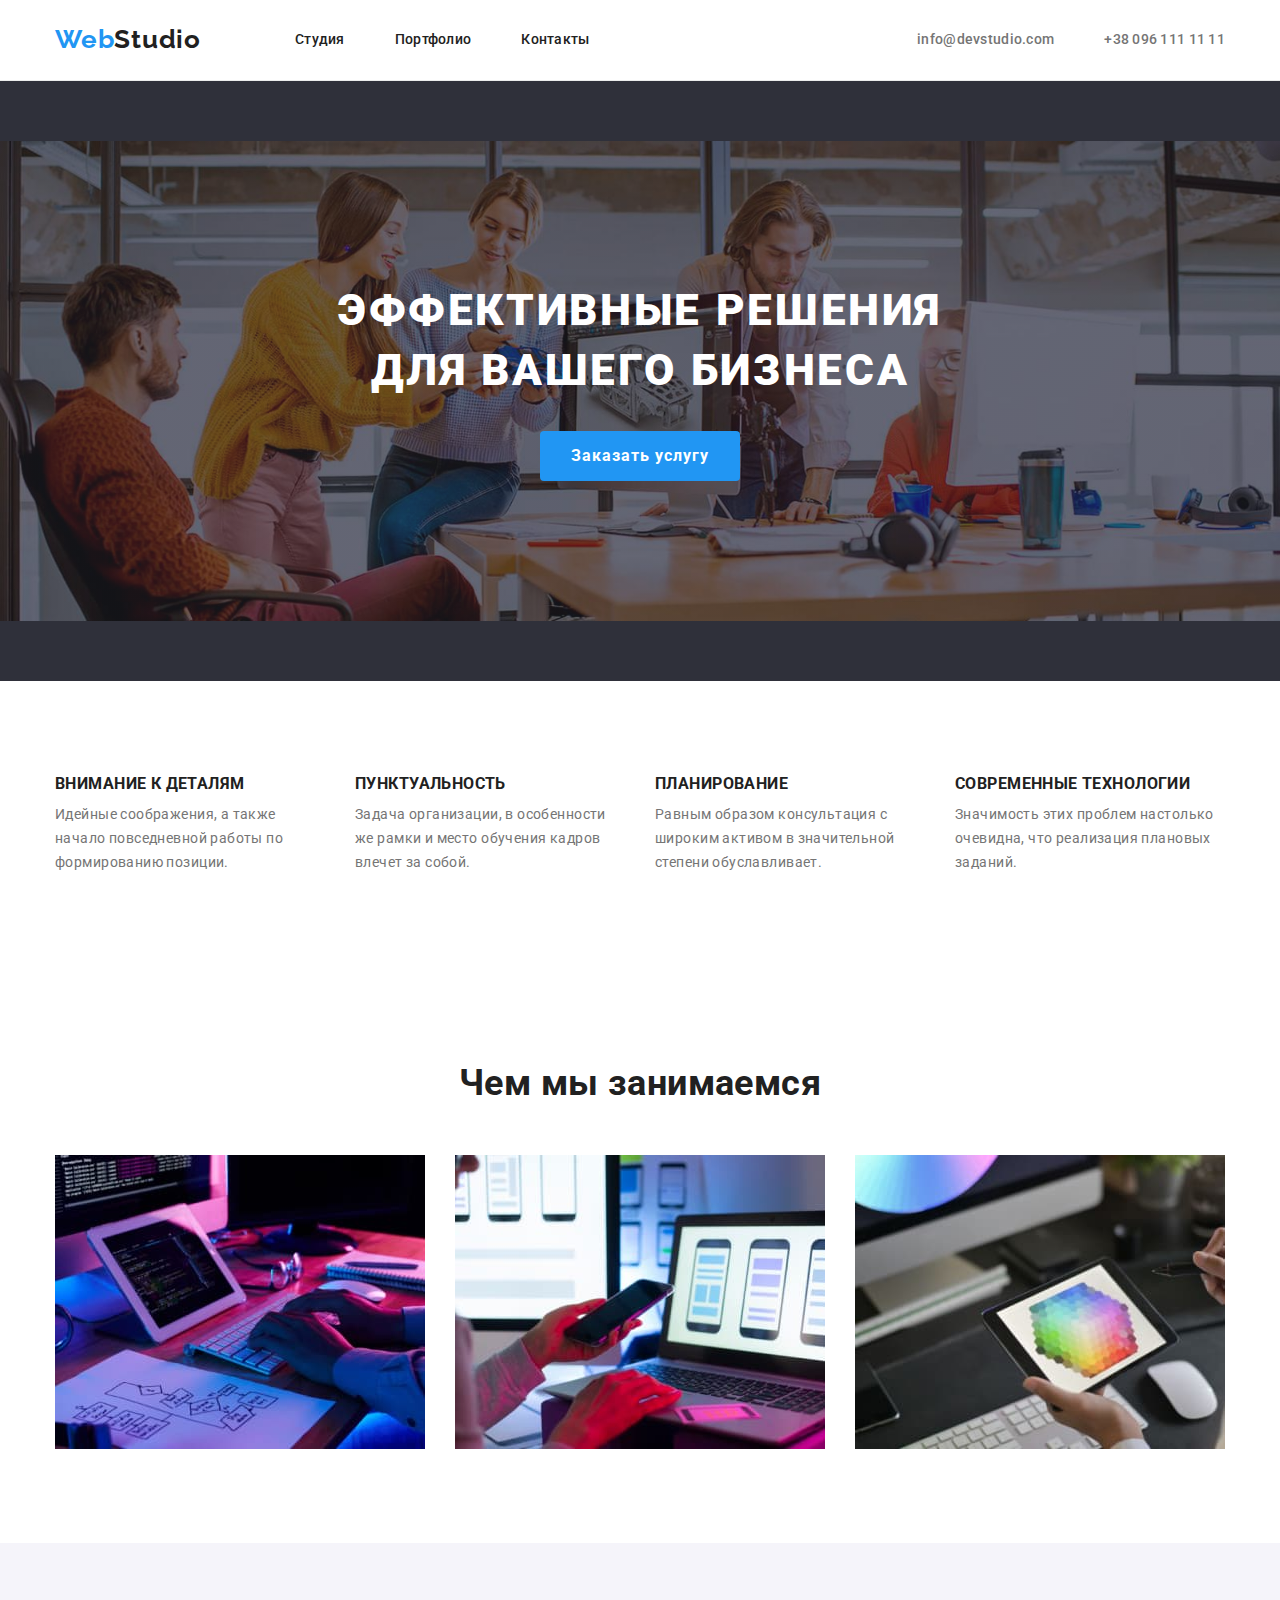
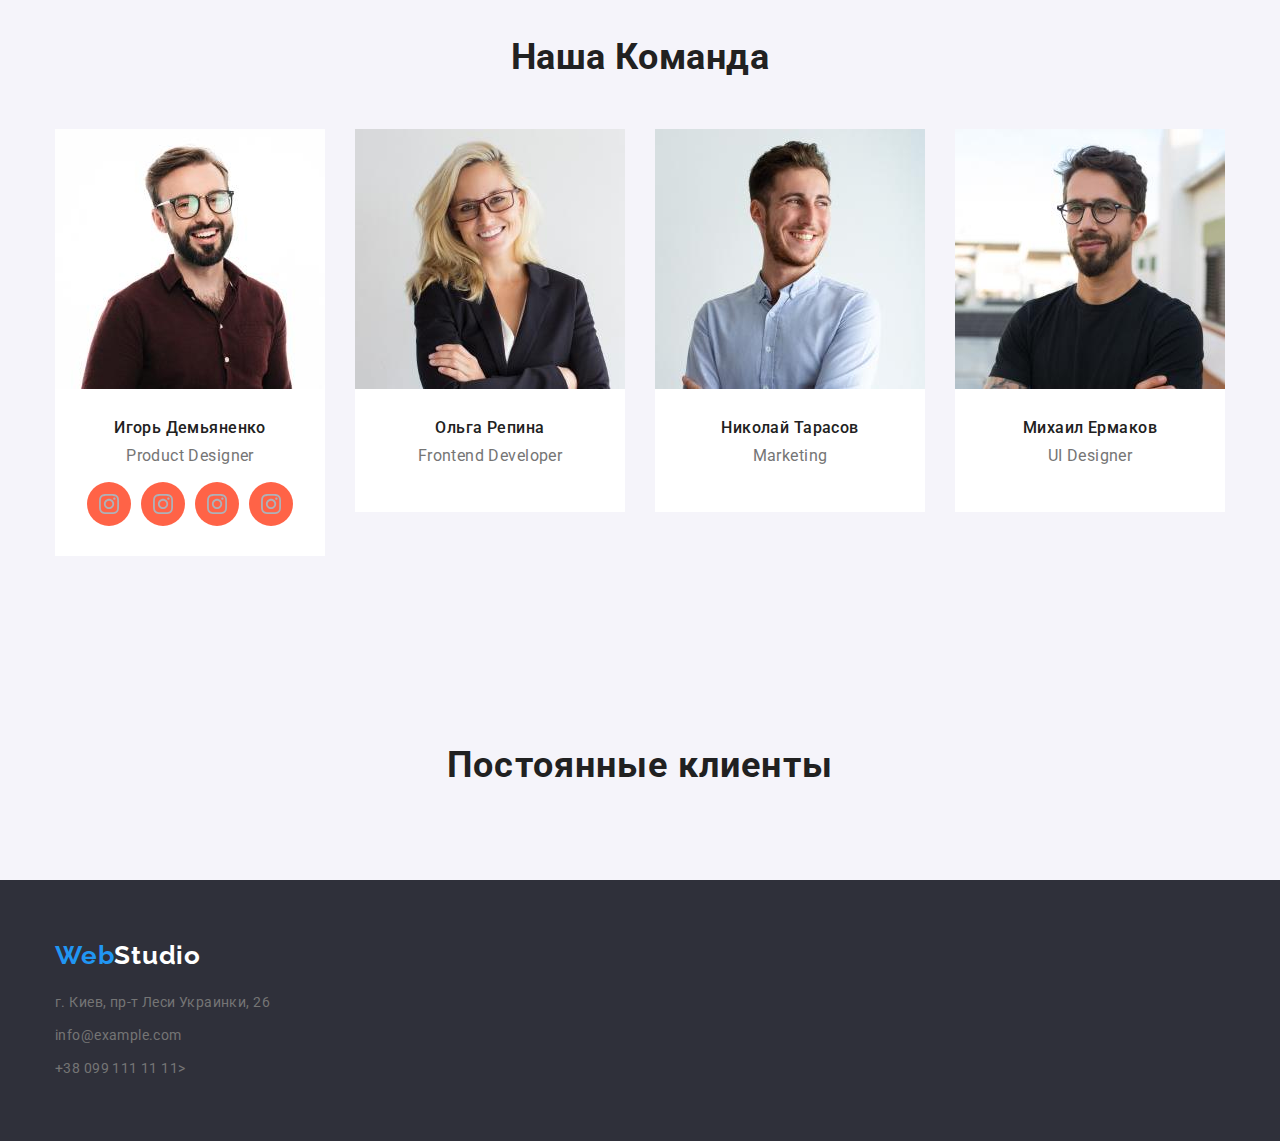
==== index.html @ fb5c91a2 "upd" ====
<!DOCTYPE html>
<html lang="ru">
  <head>
    <meta charset="UTF-8" />
    <title>Web Studio</title>
    <link
    rel="stylesheet"
    href="https://cdnjs.cloudflare.com/ajax/libs/modern-normalize/1.0.0/modern-normalize.min.css"
  />
    <link
      href="https://fonts.googleapis.com/css2?family=Raleway:wght@700&family=Roboto:wght@400;500;700;900&display=swap"
      rel="stylesheet"
    />
    <link rel="stylesheet" href="./css/styles.css" />
  </head>
  <body>
    <header class="header">
      <div class="container header-container">
      <nav class="header-navigation">
        <a class="link web-logo" href="./index.html">Web<span class="logo-studio">Studio</span>
        </a>

        <ul class="header-list list">
          <li class="header-item">
            <a class="link header-link" href="./index.html">Студия</a>
          </li>
          <li class="header-item">
            <a class="link header-link" href="./portfolio.html">Портфолио</a>
          </li>
          <li class="header-item">
            <a class="link header-link" href="">Контакты</a>
          </li>
        </ul>
 
      </nav>
      

      <ul class="header-contacts-list list">
        <li class="header-contacts-item">
          <a class="header-mailto link" href="mailto:info@devstudio.com"
            >info@devstudio.com</a
          >
        </li>
        <li class="header-contacts-item">
          <a class="header-tel link" href="tel:+380961111111"
            >+38 096 111 11 11</a
          >
        </li>
      </ul>
    </div>
    </header>
   

    <main>
    <section class="hero">
      <div class="container hero-container">
      <h1 class="hero-title">ЭФФЕКТИВНЫЕ РЕШЕНИЯ ДЛЯ ВАШЕГО БИЗНЕСА</h1>
      
      <button class="hero-btn" type="button">Заказать услугу</button>
      </div>
    </section>
    
      <section class="section specificities">
        <div class="container specificities-container">
        <!-- <h2 class="visually-hidden">Особенности</h2> -->
        <ul class="specificities-list list">
          <li class="specificities-item">
            <h3 class="specificities-title">Внимание к деталям</h3>

            <p class="specificities-text">
              Идейные соображения, а также начало повседневной работы по
              формированию позиции.
            </p>
          </li>
          <li class="specificities-item">
            <h3 class="specificities-title">Пунктуальность</h3>

            <p class="specificities-text">
              Задача организации, в особенности же рамки и место обучения кадров
              влечет за собой.
            </p>
          </li>

          <li class="specificities-item">
            <h3 class="specificities-title">Планирование</h3>
            <p class="specificities-text">
              Равным образом консультация с широким активом в значительной
              степени обуславливает.
            </p>
          </li>
          <li class="specificities-item">
            <h3 class="specificities-title">Современные технологии</h3>
            <p class="specificities-text">
              Значимость этих проблем настолько очевидна, что реализация
              плановых заданий.
            </p>
          </li>
        </ul>
      </div>
      </section>
      <section class="section about">
        <div class=" container about-container">
        <h2 class="about-title">Чем мы занимаемся</h2>
        <ul class="about-list list">
          <li class="about-item">
            <img
              src="./images/img.jpg"
              alt="человек набирает текст на клавиатуре"
              width="370"
              height="294"
            />
          </li>
          <li></li>
          <li class="about-item">
            <img
              src="./images/img2.jpg"
              alt="работа с компьютером и телефоном"
              width="370"
              height="294"
            />
          </li>
          <li class="about-item">
            <img
              src="./images/img3.jpg"
              alt="работа с цветовой палитрой на планшете"
              width="370"
              height="294"
            />
          </li>
        </ul>
        </div>
      </section>

      <section class="section team">
        <div class="container team-container">
        <h2 class="team-title">Наша Команда</h2>
        <ul class="team-list list">
          <li class="team-item">
            <img
              src="./images/ihor(1).jpg"
              alt="Игорь Демьяненко"
              width="270"
              height="260"
            />
            <div class="team-card-img">
              <h3 class="team-item-title">Игорь Демьяненко</h3>
            <p class="team-item-text" lang="en">Product Designer</p>
          <ul class="team-social-list list">
            <li class="team-social-item">
              <a href=""  class="team-social-link">
                <svg class="team-social-icon" width="20" height="20">
                  <use href="../images/icons.svg#icon-instagram"></use>
                </svg>

              </a>
              <li class="team-social-item">
                <a href=""  class="team-social-link">
                  <svg class="team-social-icon" width="20" height="20">
                    <use href="../images/icons.svg#icon-instagram"></use>
                  </svg>
  
                </a>

                <li class="team-social-item">
                  <a href=""  class="team-social-link">
                    <svg class="team-social-icon" width="20" height="20">
                      <use href="../images/icons.svg#icon-instagram"></use>
                    </svg>
    
                  </a>

                  <li class="team-social-item">
                    <a href=""  class="team-social-link">
                      <svg class="team-social-icon" width="20" height="20">
                        <use href="../images/icons.svg#icon-instagram"></use>
                      </svg>
      
                    </a>
            
            
          </ul>
          </div>
          </li>
          <li class="team-item">
            <img
              src="./images/olga.jpg"
              alt="Ольга Репина"
              width="270"
              height="260"
            />
            <div class="team-card-img">
              <h3 class="team-item-title">Ольга Репина</h3>
            <p class="team-item-text" lang="en">Frontend Developer</p></div>
          </li>

          <li class="team-item">
            <img
              src="./images/nikolay.jpg"
              alt="Николай Тарасов"
              width="270"
              height="260"
            />
            <div class="team-card-img">
              <h3 class="team-item-title">Николай Тарасов</h3>
            <p class="team-item-text" lang="en">Marketing</p></div>
          </li>
          <li class="team-item">
            <img
              src="./images/mihail.jpg"
              alt="Михаил Ермаков"
              width="270"
              height="260"
            />
            <div class="team-card-img">
              <h3 class="team-item-title">Михаил Ермаков</h3>
            <p class="team-item-text" lang="en">UI Designer</p></div>
          </li>
        </ul>
      </div>
      </section>

      <section class="section clients">
       <div class="clients">
        <h2 class="clients-title">Постоянные клиенты</h2>

       </div>


      </section>
    </main>
    <footer class="footer">
      <div class="container footer-container">
      <a class="link web-logo-footer" href="/">
        Web<span class="logo-studio-footer">Studio</span>
      </a>
      <address class="contacts-address">
        <ul class="contacts-list list">
          <li class="contacts-item-adress">г. Киев, пр-т Леси Украинки, 26</li>
          <li class="contacts-item">
            <a class="contacts-mailto link" href="mailto:info@example.com"
              >info@example.com</a
            >
          </li>
          <li class="contacts-item">
            <a class="contacts-tel link" href="tel:+380991111111"
              >+38 099 111 11 11></a
            >
          </li>
        </ul>
      </address>
    </div>
    </footer>
  </body>
</html>
---- css/styles.css ----
:root {
  --main-title-color: #ffffff;
  --second-title-color: #212121;
  --third-title-color: #212121;
  --fourth-title-color: #212121;
  --main-text-color: #757575;
  --second-text-color: #757575;
  --main-btn-color: #ffffff;
  --second-btn-color: #212121;
  --header-text-color: #212121;
  --accent-color: #2196f3;
  --background-color: #2f303a;
  --third-text-color: rgba(255, 255, 255, 0.6);
  --second-accent-color: #188ce8;
  --main-background-color: #f5f4fa;
}

p,
h1,
h2,
h3 {
  margin: 0;
}

ul {
  margin: 0;
  padding: 0;
}

img {
  display: block;
  max-width: 100%;
  height: auto;
}

.container {
  width: 1200px;
  padding-left: 15px;
  padding-right: 15px;
  margin: 0 auto;
}

.section {
  padding-top: 94px;
  padding-bottom: 94px;
}

body {
  font-family: "Roboto", sans-serif;
  color: var(--main-text-color);
  background-color: var(--main-background-color);
  font-size: 14px;
  letter-spacing: 0.03em;
}

.list {
  list-style: none;
}

.link {
  text-decoration: none;
}

.visually-hidden {
  position: absolute;
  white-space: nowrap;
  width: 1px;
  height: 1px;
  overflow: hidden;
  border: 0;
  padding: 0;
  clip: rect(0 0 0 0);
  clip-path: inset(50%);
  margin: -1px;
}

/* -----------------------HEADER--------------------- */

.header {
  background-color: var(--main-title-color);
  padding-top: 24px;
  padding-bottom: 25px;
  border-bottom: 1px solid #ececec;
}

.web-logo {
  font-family: Raleway;
  font-weight: 700;
  font-size: 26px;
  line-height: 1.19;
  letter-spacing: 0.03em;
  color: var(--accent-color);
}

.logo-studio {
  font-family: Raleway;
  font-weight: 700;
  font-size: 26px;
  line-height: 1.19;
  letter-spacing: 0.03em;
  color: var(--header-text-color);
}

.header-link {
  font-weight: 500;
  font-style: normal;
  font-size: 14px;
  line-height: 1.33;
  letter-spacing: 0.02em;

  color: var(--header-text-color);
}

.header-link:hover,
.header-link:focus {
  color: var(--accent-color);
}

.web-logo {
  margin-right: 94px;
}

.header-container {
  display: flex;
  align-items: center;
}

.header-navigation {
  display: flex;
  align-items: center;
}

.header-list {
  display: flex;
}

.header-item:not(:last-child) {
  margin-right: 50px;
}

.header-contacts-list {
  display: flex;
  margin-left: auto;
}

.header-contacts-item {
  display: flex;
  align-items: center;
}

.header-tel {
  font-style: normal;
  font-weight: 500;
  font-size: 14px;
  line-height: 1.33;
  letter-spacing: 0.02em;
  color: var(--main-text-color);
  margin-left: 50px;
}

.header-tel:hover,
.header-tel:focus {
  color: var(--accent-color);
}

.header-mailto {
  font-style: normal;
  font-weight: 500;
  font-size: 14px;
  line-height: 1.33;
  letter-spacing: 0.02em;
  color: var(--main-text-color);
}

.header-mailto:hover,
.header-mailto:focus {
  color: var(--accent-color);
}

/* -----------------------HERO--------------------- */
.hero {
  background-color: var(--background-color);
  background-image: linear-gradient(
      rgba(47, 48, 58, 0.4),
      rgba(47, 48, 58, 0.4)
    ),
    url(../images/hero-bg.jpg);
  padding-top: 200px;
  padding-bottom: 200px;
  background-position: center;
  background-repeat: no-repeat;
  background-size: contain;
}

.hero-container {
  /* margin: 0 auto; */
  /* display: flex; */
  /* margin-right: auto;
    margin-left: auto;
    margin-bottom: 30px; */
  text-align: center;
}
.hero-title {
  width: 696px;
  margin: 0 auto;
  font-weight: 900;
  font-size: 44px;
  line-height: 1.36;
  text-align: center;
  margin-bottom: 30px;
  letter-spacing: 0.06em;
  color: var(--main-title-color);
}

.hero-btn {
  width: 200px;
  height: 50px;

  cursor: pointer;
  font-family: inherit;
  background: var(--accent-color);
  border-radius: 4px;
  border: none;
  font-weight: 700;
  font-size: 16px;
  line-height: 1.87;
  letter-spacing: 0.06em;
  color: var(--main-btn-color);
}

.hero-btn:hover,
.hero-btn:focus {
  background-color: var(--second-accent-color);
}

/* -------------------SPECIFICITIES------------------------- */

.specificities {
  background-color: var(--main-title-color);
  padding-top: 94px;
  padding-bottom: 94px;
}

.specificities-container {
  display: flex;
}

.specificities-list {
  display: flex;
}

.specificities-item:not(:last-child) {
  margin-right: 30px;
}

.specificities-title {
  margin-bottom: 10px;
  width: 270px;
  font-weight: 700;
  line-height: 1.14;
  text-transform: uppercase;
  color: var(--second-title-color);
}

.specificities-text {
  font-weight: normal;
  font-size: 14px;
  letter-spacing: 0.03em;
  line-height: 1.71;
  color: var(--second-text-color);
}

/* -------------------ABOUT------------------------- */

.about {
  background-color: var(--main-title-color);
  padding-bottom: 94px;
}

.about-container {
  text-align: center;
}
.about-title {
  margin-bottom: 50px;
  width: 377px;
  text-align: center;
  margin-left: auto;
  margin-right: auto;
  font-weight: 700;
  font-size: 36px;
  line-height: 1.16;
  color: var(--fourth-title-color);
}

.about-list {
  display: flex;
}

.about-item:not(:last-child) {
  margin-right: 30px;
}

.about-items-img {
  display: block;
  max-width: 100%;
  height: auto;
}
/* -------------------TEAM------------------------- */
.team {
  background-color: var(--main-background-color);
  padding-top: 94px;
  padding-bottom: 94px;
}

.team-container {
  text-align: center;
}

.team-title {
  width: 265px;
  text-align: center;
  margin-left: auto;
  margin-right: auto;
  margin-bottom: 50px;
  font-weight: 700;
  font-size: 36px;
  line-height: 1.16;
  color: var(--fourth-title-color);
}

.team-list {
  display: flex;
}

.team-item-title {
  margin: 0 auto;
  padding-bottom: 10px;
  font-weight: 500;
  font-size: 16px;
  line-height: 1.18;
  color: var(--fourth-title-color);
}

.team-item:not(:last-child) {
  margin-right: 30px;
}

.team-item-text {
  margin: 0 auto;
  font-weight: 400;
  font-size: 16px;
  line-height: 1.18;
  color: var(--second-text-color);
  margin-bottom: 16px;
}

.team-card-img {
  display: block;
  padding-top: 30px;
  padding-bottom: 30px;
  width: 270px;
  background-color: var(--main-title-color);
}

.team-social-item {
  width: 44px;
  height: 44px;
}


.team-social-item + .team-social-item {
  margin-left: 10px;
}
.team-social-list{
  display: flex;
  justify-content: center;
}


.team-social-link {
  width: 100%;
  height: 100%;
  border-radius: 50%;
  background-color:tomato;
  display: flex;
  align-items: center;
  justify-content: center;
  color: #AFB1B8;
}

.team-social-icon{
  fill: currentColor;
}


.team-social-link:hover,
.team-social-link:focus{
  background-color: #2196F3;
}

/* -------------------CLIENTS------------------------- */

.clients-title {

  font-weight: 700;
font-size: 36px;
line-height: 42px;
text-align: center;
letter-spacing: 0.03em;
color: var(--second-title-color);
}



/* -------------------FOOTER------------------------- */
.footer {
  background-color: var(--background-color);
  padding-top: 60px;
  padding-bottom: 60px;
}

.footer-container {
  display: block;
}

.contacts-address {
  margin-top: 20px;
}

.contacts-item:not(:last-child) {
  margin-bottom: 9px;
}

.web-logo-footer {
  font-family: Raleway;
  font-weight: 700;
  font-size: 26px;
  line-height: 31px;
  letter-spacing: 0.03em;
  color: var(--accent-color);
}

.logo-studio-footer {
  font-family: Raleway;
  font-weight: 700;
  font-size: 26px;
  line-height: 31px;
  letter-spacing: 0.03em;
  color: var(--main-title-color);
}

.contacts-mailto {
  font-style: normal;
  font-weight: 400;
  font-size: 14px;
  line-height: 1.71;
  letter-spacing: 0.03em;
  color: var(--main-text-color);
}

.contacts-mailto:hover,
.contacts-mailto:focus {
  color: var(--main-title-color);
}

.contacts-tel {
  font-style: normal;
  font-weight: 400;
  font-size: 14px;
  line-height: 1.71;
  letter-spacing: 0.03em;
  color: var(--main-text-color);
}

.contacts-tel:hover,
.contacts-tel:focus {
  color: var(--main-title-color);
}

.contacts-item-adress {
  margin-bottom: 9px;
  font-style: normal;
  font-weight: 400;
  font-size: 14px;
  line-height: 1.71;
  letter-spacing: 0.03em;
  color: var(--main-text-color);
}

.contacts-item-adress:hover,
.contacts-item-adress:focus {
  color: var(--main-title-color);
}

/* -------------------PORTFOLIO------------------------- */

.portfolio {
  background-color: var(--main-title-color);
  padding-top: 94px;
  padding-bottom: 94px;
}

.portolio-container {
  display: block;
}

.portfolio-btn-list {
  display: flex;
  justify-content: center;
  margin-bottom: 50px;
}
.portfolio-list {
  display: flex;
  flex-wrap: wrap;
  justify-content: center;
}

.portfolio-btn {
  display: flex;
  padding: 6px 22px 6px 22px;
  border-style: none;
  cursor: pointer;
  background-color: #f5f4fa;
  border: 1px solid transparent;
  border-radius: 4px;
  font-weight: 500;
  font-size: 16px;
  line-height: 1.62;
  letter-spacing: 0.03em;
  color: var(--second-btn-color);
}

.portfolio-btn:hover,
.portfolio-btn:focus {
  background-color: var(--accent-color);
  color: var(--main-title-color);
}

.portfolio-item-btn:not(:last-child) {
  margin-right: 8px;
}

.portfolio-item {
  width: 370px;
  margin-right: 30px;
  margin-bottom: 30px;
}

.portfolio-item:nth-child(n + 7) {
  margin-bottom: 0;
}

.portfolio-item:nth-child(3n + 3) {
  margin-right: 0;
}

.portfolio-item-img {
  display: block;
  min-width: 100%;
  height: auto;
}

.portfolio-title {
  font-weight: 700;
  font-size: 18px;
  line-height: 2;
  letter-spacing: 0.06em;
  color: var(--third-title-color);
}

.portfolio-text {
  font-size: 16px;
  line-height: 2;
  color: var(--second-text-color);
}

.portfolio-card-img {
  padding: 24px 20px 24px 20px;
  border: 1px;
  border-top: none;
  background-color: var(--main-title-color);
  border: 1px solid #eeeeee;
}
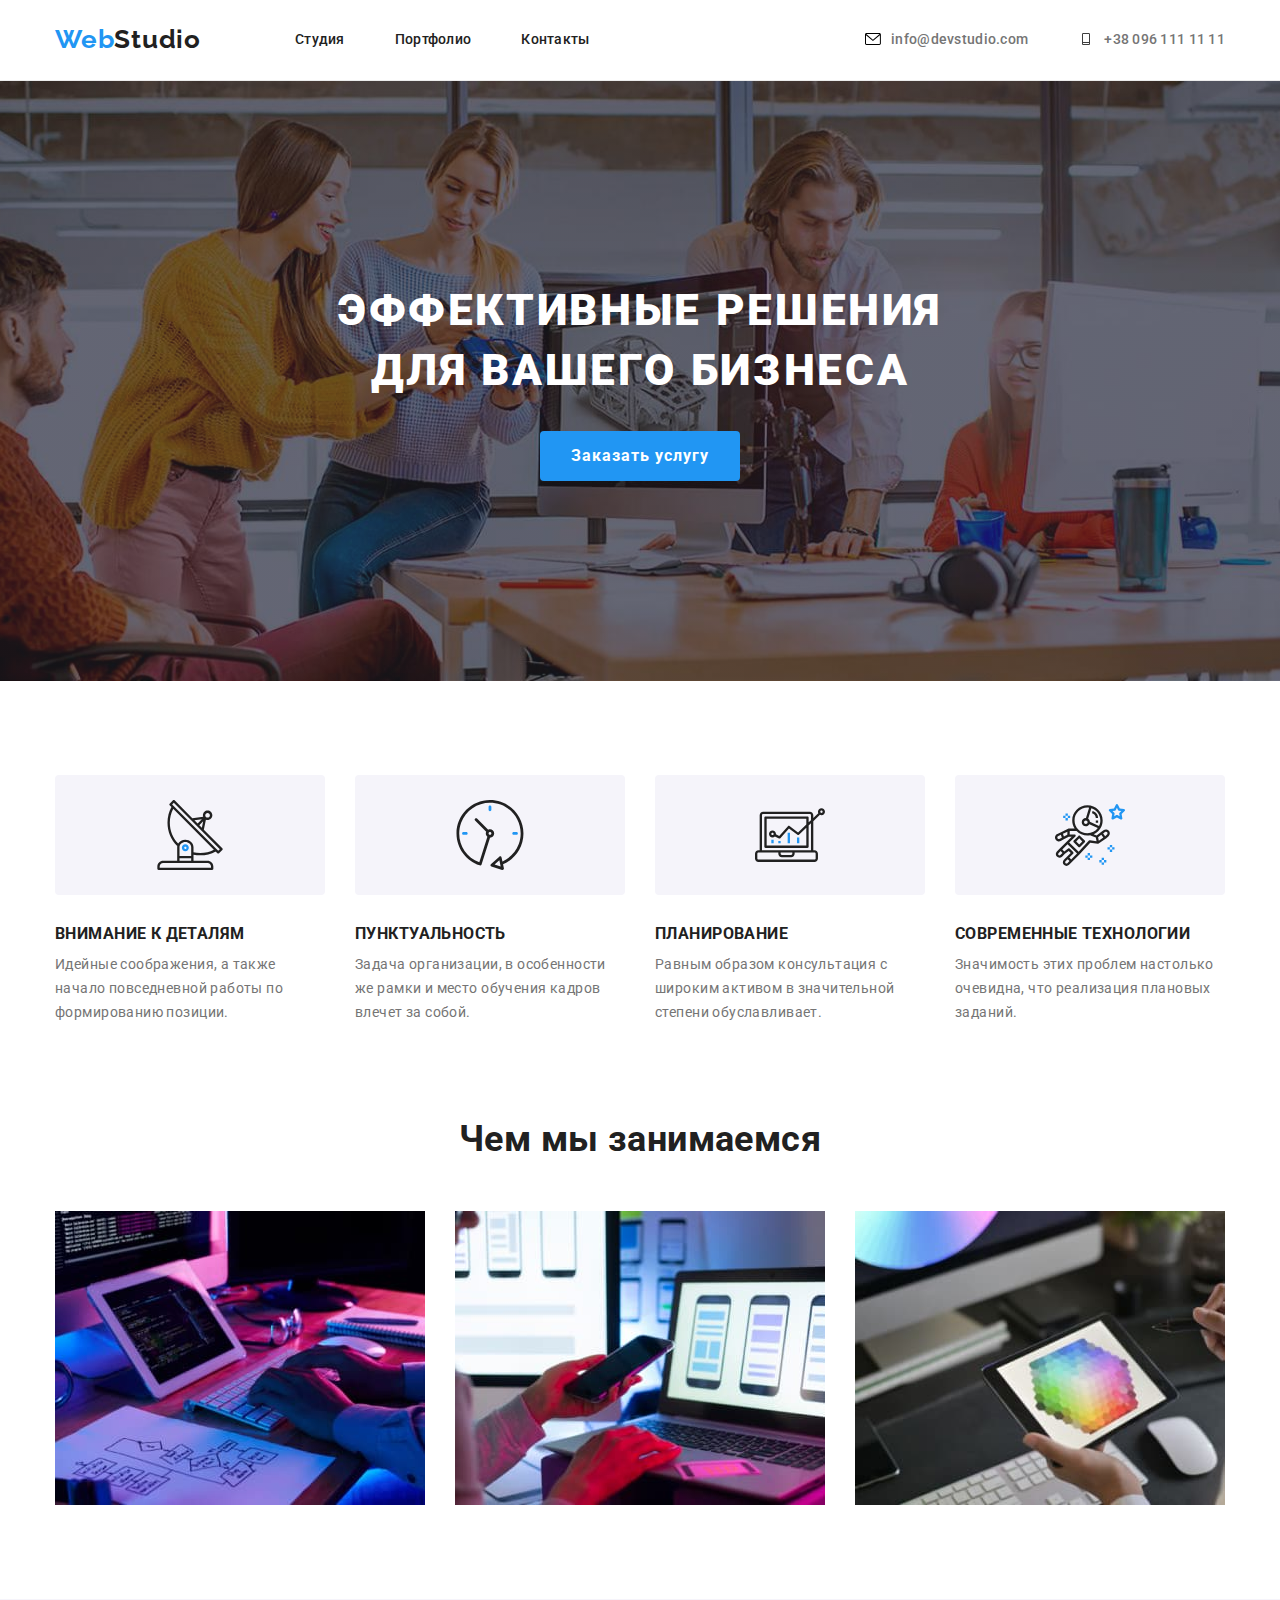
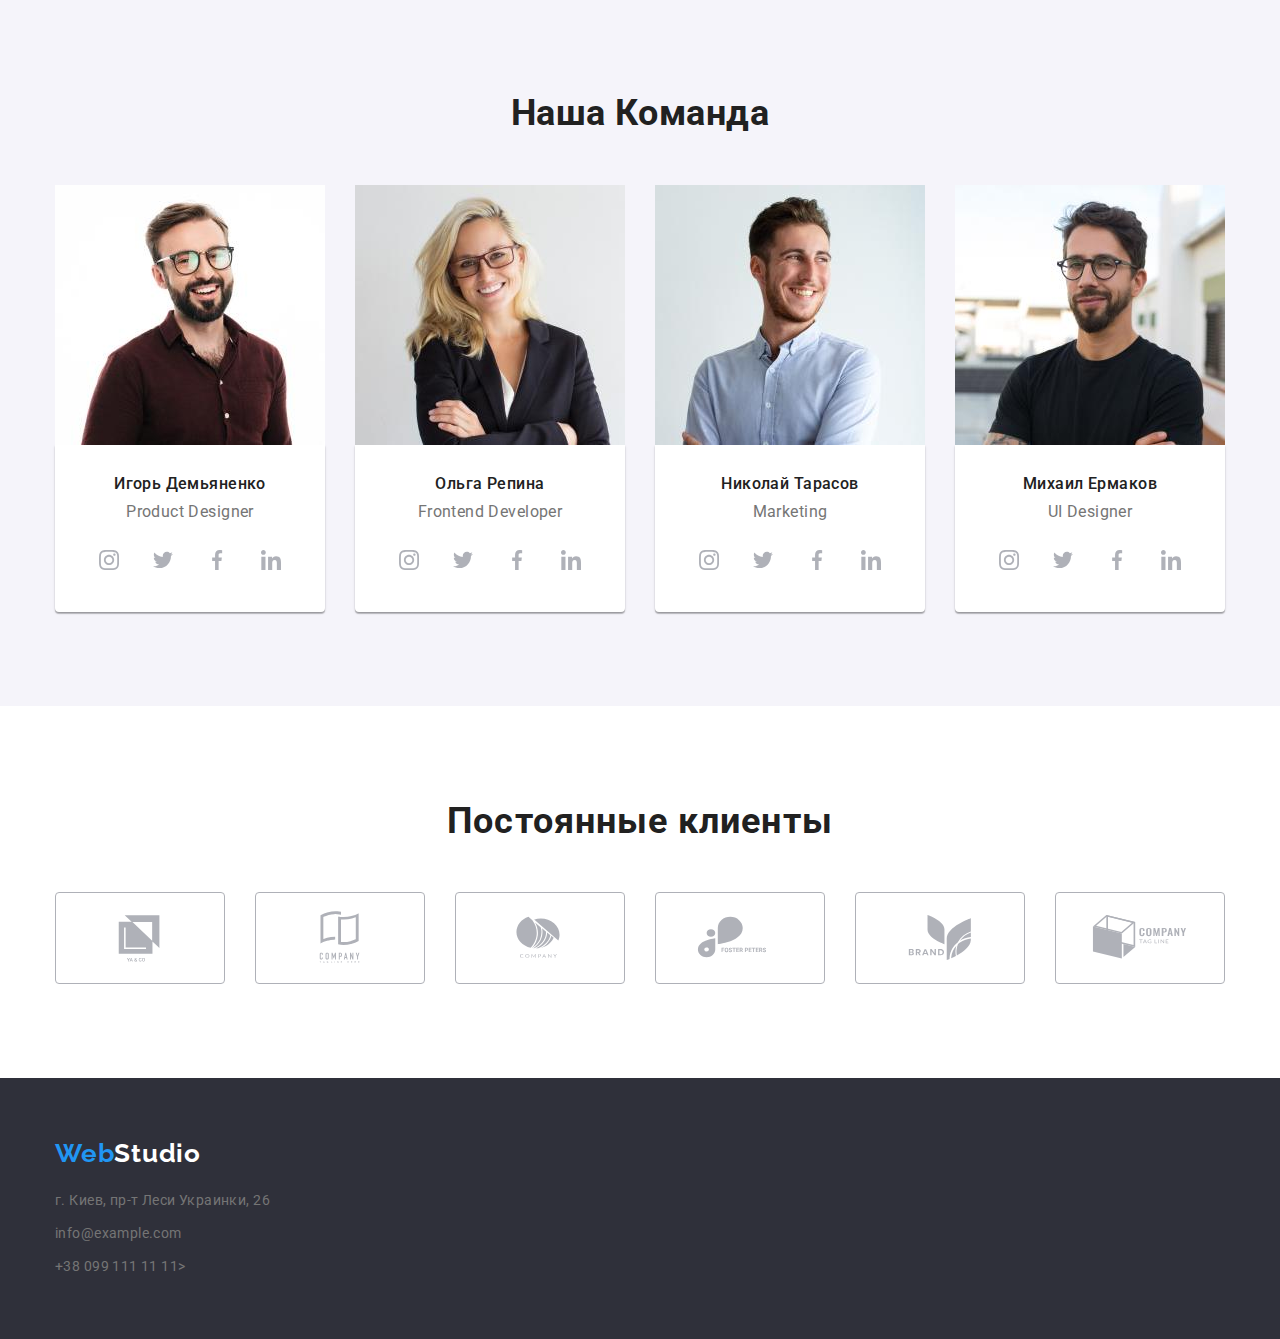
==== commit 4dc5afda: "гзв" ====
--- a/index.html
+++ b/index.html
@@ -4,9 +4,9 @@
     <meta charset="UTF-8" />
     <title>Web Studio</title>
     <link
-    rel="stylesheet"
-    href="https://cdnjs.cloudflare.com/ajax/libs/modern-normalize/1.0.0/modern-normalize.min.css"
-  />
+      rel="stylesheet"
+      href="https://cdnjs.cloudflare.com/ajax/libs/modern-normalize/1.0.0/modern-normalize.min.css"
+    />
     <link
       href="https://fonts.googleapis.com/css2?family=Raleway:wght@700&family=Roboto:wght@400;500;700;900&display=swap"
       rel="stylesheet"
@@ -16,239 +16,412 @@
   <body>
     <header class="header">
       <div class="container header-container">
-      <nav class="header-navigation">
-        <a class="link web-logo" href="./index.html">Web<span class="logo-studio">Studio</span>
-        </a>
-
-        <ul class="header-list list">
-          <li class="header-item">
-            <a class="link header-link" href="./index.html">Студия</a>
-          </li>
-          <li class="header-item">
-            <a class="link header-link" href="./portfolio.html">Портфолио</a>
-          </li>
-          <li class="header-item">
-            <a class="link header-link" href="">Контакты</a>
+        <nav class="header-navigation">
+          <a class="link web-logo" href="./index.html"
+            >Web<span class="logo-studio">Studio</span>
+          </a>
+
+          <ul class="header-list list">
+            <li class="header-item">
+              <a class="link header-link" href="./index.html">Студия</a>
+            </li>
+            <li class="header-item">
+              <a class="link header-link" href="./portfolio.html">Портфолио</a>
+            </li>
+            <li class="header-item">
+              <a class="link header-link" href="">Контакты</a>
+            </li>
+          </ul>
+        </nav>
+
+        <ul class="header-contacts-list list">
+          <li class="header-contacts-item">
+            
+            <a class="header-mailto link" href="mailto:info@devstudio.com"
+              >
+              <svg class="header-contacts-icon"  width="16" height="12">
+                <use href="../images/icons.svg#icon-envelope"></use>
+              </svg>
+              info@devstudio.com</a>
+            
+            
+          </li>
+          <li class="header-contacts-item">
+            <a class="header-tel link" href="tel:+380961111111"
+              >
+              <svg class="header-contacts-icon"  width="16" height="12">
+                <use href="../images/icons.svg#icon-Vector"></use>
+              </svg>
+              +38 096 111 11 11</a
+            >
           </li>
         </ul>
- 
-      </nav>
-      
-
-      <ul class="header-contacts-list list">
-        <li class="header-contacts-item">
-          <a class="header-mailto link" href="mailto:info@devstudio.com"
-            >info@devstudio.com</a
-          >
-        </li>
-        <li class="header-contacts-item">
-          <a class="header-tel link" href="tel:+380961111111"
-            >+38 096 111 11 11</a
-          >
-        </li>
-      </ul>
-    </div>
+      </div>
     </header>
-   
 
     <main>
-    <section class="hero">
-      <div class="container hero-container">
-      <h1 class="hero-title">ЭФФЕКТИВНЫЕ РЕШЕНИЯ ДЛЯ ВАШЕГО БИЗНЕСА</h1>
-      
-      <button class="hero-btn" type="button">Заказать услугу</button>
-      </div>
-    </section>
-    
+      <section class="hero">
+        <div class="container hero-container">
+          <h1 class="hero-title">ЭФФЕКТИВНЫЕ РЕШЕНИЯ ДЛЯ ВАШЕГО БИЗНЕСА</h1>
+
+          <button class="hero-btn" type="button">Заказать услугу</button>
+        </div>
+      </section>
+
       <section class="section specificities">
         <div class="container specificities-container">
-        <!-- <h2 class="visually-hidden">Особенности</h2> -->
-        <ul class="specificities-list list">
-          <li class="specificities-item">
-            <h3 class="specificities-title">Внимание к деталям</h3>
-
-            <p class="specificities-text">
-              Идейные соображения, а также начало повседневной работы по
-              формированию позиции.
-            </p>
-          </li>
-          <li class="specificities-item">
-            <h3 class="specificities-title">Пунктуальность</h3>
-
-            <p class="specificities-text">
-              Задача организации, в особенности же рамки и место обучения кадров
-              влечет за собой.
-            </p>
-          </li>
-
-          <li class="specificities-item">
-            <h3 class="specificities-title">Планирование</h3>
-            <p class="specificities-text">
-              Равным образом консультация с широким активом в значительной
-              степени обуславливает.
-            </p>
-          </li>
-          <li class="specificities-item">
-            <h3 class="specificities-title">Современные технологии</h3>
-            <p class="specificities-text">
-              Значимость этих проблем настолько очевидна, что реализация
-              плановых заданий.
-            </p>
-          </li>
-        </ul>
-      </div>
+          <!-- <h2 class="visually-hidden">Особенности</h2> -->
+          <ul class="specificities-list list">
+            <li class="specificities-item">
+              <div class="specificities-item-icon">
+              <svg class="specificities-icon" width="70" height="70" >
+
+                <use href="../images/icons.svg#icon-specifities-img1" ></use>
+              </svg> </div>
+              <h3 class="specificities-title">Внимание к деталям</h3>
+
+              <p class="specificities-text">
+                Идейные соображения, а также начало повседневной работы по
+                формированию позиции.
+              </p>
+            </li>
+            <li class="specificities-item">
+              <div class="specificities-item-icon">
+                <svg class="specificities-icon" width="70" height="70" >
+  
+                  <use href="../images/icons.svg#icon-specifities-img2" ></use>
+                </svg> </div>
+              <h3 class="specificities-title">Пунктуальность</h3>
+
+              <p class="specificities-text">
+                Задача организации, в особенности же рамки и место обучения
+                кадров влечет за собой.
+              </p>
+            </li>
+
+            <li class="specificities-item">
+              <div class="specificities-item-icon">
+                <svg class="specificities-icon" width="70" height="70" >
+  
+                  <use href="../images/icons.svg#icon-specifities-img3" ></use>
+                </svg> </div>
+              <h3 class="specificities-title">Планирование</h3>
+              <p class="specificities-text">
+                Равным образом консультация с широким активом в значительной
+                степени обуславливает.
+              </p>
+            </li>
+            <li class="specificities-item">
+              <div class="specificities-item-icon">
+                <svg class="specificities-icon" width="70" height="70" >
+  
+                  <use href="../images/icons.svg#icon-specifities-img4" ></use>
+                </svg> </div>
+              <h3 class="specificities-title">Современные технологии</h3>
+              <p class="specificities-text">
+                Значимость этих проблем настолько очевидна, что реализация
+                плановых заданий.
+              </p>
+            </li>
+          </ul>
+        </div>
       </section>
       <section class="section about">
-        <div class=" container about-container">
-        <h2 class="about-title">Чем мы занимаемся</h2>
-        <ul class="about-list list">
-          <li class="about-item">
-            <img
-              src="./images/img.jpg"
-              alt="человек набирает текст на клавиатуре"
-              width="370"
-              height="294"
-            />
-          </li>
-          <li></li>
-          <li class="about-item">
-            <img
-              src="./images/img2.jpg"
-              alt="работа с компьютером и телефоном"
-              width="370"
-              height="294"
-            />
-          </li>
-          <li class="about-item">
-            <img
-              src="./images/img3.jpg"
-              alt="работа с цветовой палитрой на планшете"
-              width="370"
-              height="294"
-            />
-          </li>
-        </ul>
+        <div class="container about-container">
+          <h2 class="about-title">Чем мы занимаемся</h2>
+          <ul class="about-list list">
+            <li class="about-item">
+              <img
+                src="./images/img.jpg"
+                alt="человек набирает текст на клавиатуре"
+                width="370"
+                height="294"
+              />
+            </li>
+            <li></li>
+            <li class="about-item">
+              <img
+                src="./images/img2.jpg"
+                alt="работа с компьютером и телефоном"
+                width="370"
+                height="294"
+              />
+            </li>
+            <li class="about-item">
+              <img
+                src="./images/img3.jpg"
+                alt="работа с цветовой палитрой на планшете"
+                width="370"
+                height="294"
+              />
+            </li>
+          </ul>
         </div>
       </section>
 
       <section class="section team">
         <div class="container team-container">
-        <h2 class="team-title">Наша Команда</h2>
-        <ul class="team-list list">
-          <li class="team-item">
-            <img
-              src="./images/ihor(1).jpg"
-              alt="Игорь Демьяненко"
-              width="270"
-              height="260"
-            />
-            <div class="team-card-img">
-              <h3 class="team-item-title">Игорь Демьяненко</h3>
-            <p class="team-item-text" lang="en">Product Designer</p>
-          <ul class="team-social-list list">
-            <li class="team-social-item">
-              <a href=""  class="team-social-link">
-                <svg class="team-social-icon" width="20" height="20">
-                  <use href="../images/icons.svg#icon-instagram"></use>
-                </svg>
-
-              </a>
-              <li class="team-social-item">
-                <a href=""  class="team-social-link">
-                  <svg class="team-social-icon" width="20" height="20">
-                    <use href="../images/icons.svg#icon-instagram"></use>
-                  </svg>
-  
-                </a>
-
-                <li class="team-social-item">
-                  <a href=""  class="team-social-link">
-                    <svg class="team-social-icon" width="20" height="20">
-                      <use href="../images/icons.svg#icon-instagram"></use>
-                    </svg>
-    
-                  </a>
-
-                  <li class="team-social-item">
-                    <a href=""  class="team-social-link">
+          <h2 class="team-title">Наша Команда</h2>
+          <ul class="team-list list">
+            <li class="team-item">
+              <img
+                src="./images/ihor(1).jpg"
+                alt="Игорь Демьяненко"
+                width="270"
+                height="260"
+              />
+              <div class="team-card-img">
+                <h3 class="team-item-title">Игорь Демьяненко</h3>
+                <p class="team-item-text" lang="en">Product Designer</p>
+                <ul class="team-social-list list">
+                  <li class="team-social-item">
+                    <a href="" class="team-social-link">
                       <svg class="team-social-icon" width="20" height="20">
                         <use href="../images/icons.svg#icon-instagram"></use>
                       </svg>
-      
-                    </a>
-            
-            
-          </ul>
-          </div>
-          </li>
-          <li class="team-item">
-            <img
-              src="./images/olga.jpg"
-              alt="Ольга Репина"
-              width="270"
-              height="260"
-            />
-            <div class="team-card-img">
-              <h3 class="team-item-title">Ольга Репина</h3>
-            <p class="team-item-text" lang="en">Frontend Developer</p></div>
-          </li>
-
-          <li class="team-item">
-            <img
-              src="./images/nikolay.jpg"
-              alt="Николай Тарасов"
-              width="270"
-              height="260"
-            />
-            <div class="team-card-img">
-              <h3 class="team-item-title">Николай Тарасов</h3>
-            <p class="team-item-text" lang="en">Marketing</p></div>
-          </li>
-          <li class="team-item">
-            <img
-              src="./images/mihail.jpg"
-              alt="Михаил Ермаков"
-              width="270"
-              height="260"
-            />
-            <div class="team-card-img">
-              <h3 class="team-item-title">Михаил Ермаков</h3>
-            <p class="team-item-text" lang="en">UI Designer</p></div>
-          </li>
-        </ul>
-      </div>
+                    </a>
+                  </li>
+
+                  <li class="team-social-item">
+                    <a href="" class="team-social-link">
+                      <svg class="team-social-icon" width="20" height="20">
+                        <use href="../images/icons.svg#icon-twitter"></use>
+                      </svg>
+                    </a>
+                  </li>
+
+                  <li class="team-social-item">
+                    <a href="" class="team-social-link">
+                      <svg class="team-social-icon" width="20" height="20">
+                        <use href="../images/icons.svg#icon-facebook"></use>
+                      </svg>
+                    </a>
+                  </li>
+
+                  <li class="team-social-item">
+                    <a href="" class="team-social-link">
+                      <svg class="team-social-icon" width="20" height="20">
+                        <use href="../images/icons.svg#icon-linkedin"></use>
+                      </svg>
+                    </a>
+                  </li>
+                </ul>
+              </div>
+            </li>
+            <li class="team-item">
+              <img
+                src="./images/olga.jpg"
+                alt="Ольга Репина"
+                width="270"
+                height="260"
+              />
+              <div class="team-card-img">
+                <h3 class="team-item-title">Ольга Репина</h3>
+                <p class="team-item-text" lang="en">Frontend Developer</p>
+                <ul class="team-social-list list">
+                  <li class="team-social-item">
+                    <a href="" class="team-social-link">
+                      <svg class="team-social-icon" width="20" height="20">
+                        <use href="../images/icons.svg#icon-instagram"></use>
+                      </svg>
+                    </a>
+                  </li>
+
+                  <li class="team-social-item">
+                    <a href="" class="team-social-link">
+                      <svg class="team-social-icon" width="20" height="20">
+                        <use href="../images/icons.svg#icon-twitter"></use>
+                      </svg>
+                    </a>
+                  </li>
+
+                  <li class="team-social-item">
+                    <a href="" class="team-social-link">
+                      <svg class="team-social-icon" width="20" height="20">
+                        <use href="../images/icons.svg#icon-facebook"></use>
+                      </svg>
+                    </a>
+                  </li>
+
+                  <li class="team-social-item">
+                    <a href="" class="team-social-link">
+                      <svg class="team-social-icon" width="20" height="20">
+                        <use href="../images/icons.svg#icon-linkedin"></use>
+                      </svg>
+                    </a>
+                  </li>
+                </ul>
+              </div>
+            </li>
+
+            <li class="team-item">
+              <img
+                src="./images/nikolay.jpg"
+                alt="Николай Тарасов"
+                width="270"
+                height="260"
+              />
+              <div class="team-card-img">
+                <h3 class="team-item-title">Николай Тарасов</h3>
+                <p class="team-item-text" lang="en">Marketing</p>
+                <ul class="team-social-list list">
+                  <li class="team-social-item">
+                    <a href="" class="team-social-link">
+                      <svg class="team-social-icon" width="20" height="20">
+                        <use href="../images/icons.svg#icon-instagram"></use>
+                      </svg>
+                    </a>
+                  </li>
+
+                  <li class="team-social-item">
+                    <a href="" class="team-social-link">
+                      <svg class="team-social-icon" width="20" height="20">
+                        <use href="../images/icons.svg#icon-twitter"></use>
+                      </svg>
+                    </a>
+                  </li>
+
+                  <li class="team-social-item">
+                    <a href="" class="team-social-link">
+                      <svg class="team-social-icon" width="20" height="20">
+                        <use href="../images/icons.svg#icon-facebook"></use>
+                      </svg>
+                    </a>
+                  </li>
+
+                  <li class="team-social-item">
+                    <a href="" class="team-social-link">
+                      <svg class="team-social-icon" width="20" height="20">
+                        <use href="../images/icons.svg#icon-linkedin"></use>
+                      </svg>
+                    </a>
+                  </li>
+                </ul>
+              </div>
+            </li>
+            <li class="team-item">
+              <img
+                src="./images/mihail.jpg"
+                alt="Михаил Ермаков"
+                width="270"
+                height="260"
+              />
+              <div class="team-card-img">
+                <h3 class="team-item-title">Михаил Ермаков</h3>
+                <p class="team-item-text" lang="en">UI Designer</p>
+                <ul class="team-social-list list">
+                  <li class="team-social-item">
+                    <a href="" class="team-social-link">
+                      <svg class="team-social-icon" width="20" height="20">
+                        <use href="../images/icons.svg#icon-instagram"></use>
+                      </svg>
+                    </a>
+                  </li>
+
+                  <li class="team-social-item">
+                    <a href="" class="team-social-link">
+                      <svg class="team-social-icon" width="20" height="20">
+                        <use href="../images/icons.svg#icon-twitter"></use>
+                      </svg>
+                    </a>
+                  </li>
+
+                  <li class="team-social-item">
+                    <a href="" class="team-social-link">
+                      <svg class="team-social-icon" width="20" height="20">
+                        <use href="../images/icons.svg#icon-facebook"></use>
+                      </svg>
+                    </a>
+                  </li>
+
+                  <li class="team-social-item">
+                    <a href="" class="team-social-link">
+                      <svg class="team-social-icon" width="20" height="20">
+                        <use href="../images/icons.svg#icon-linkedin"></use>
+                      </svg>
+                    </a>
+                  </li>
+                </ul>
+              </div>
+            </li>
+          </ul>
+        </div>
       </section>
 
       <section class="section clients">
-       <div class="clients">
-        <h2 class="clients-title">Постоянные клиенты</h2>
-
-       </div>
-
-
+        <div class="container clients-container">
+          <h2 class="clients-title">Постоянные клиенты</h2>
+          <ul class="clients-list list">
+         
+            <li class="clients-item">
+            <a class="clients-link" href="">
+            <svg class="clients-link-icon">
+              <use href="../images/icons.svg#icon-Logo"></use>
+            </svg></a>
+          </li>
+
+          <li class="clients-item">
+            <a class="clients-link" href="">
+            <svg class="clients-link-icon">
+              <use href="../images/icons.svg#icon-Logo2"></use>
+            </svg></a>
+          </li>
+
+          <li class="clients-item">
+            <a class="clients-link" href="">
+            <svg class="clients-link-icon">
+              <use href="../images/icons.svg#icon-Logo3"></use>
+            </svg></a>
+          </li>
+
+          <li class="clients-item">
+            <a class="clients-link" href="">
+            <svg class="clients-link-icon">
+              <use href="../images/icons.svg#icon-Logo4"></use>
+            </svg></a>
+          </li>
+
+          <li class="clients-item">
+            <a class="clients-link" href="">
+            <svg class="clients-link-icon">
+              <use href="../images/icons.svg#icon-Logo5"></use>
+            </svg></a>
+          </li>
+
+          <li class="clients-item">
+            <a class="clients-link" href="">
+            <svg class="clients-link-icon">
+              <use href="../images/icons.svg#icon-Logo6"></use>
+            </svg></a>
+          </li>
+
+          </ul>
+        </div>
       </section>
     </main>
     <footer class="footer">
       <div class="container footer-container">
-      <a class="link web-logo-footer" href="/">
-        Web<span class="logo-studio-footer">Studio</span>
-      </a>
-      <address class="contacts-address">
-        <ul class="contacts-list list">
-          <li class="contacts-item-adress">г. Киев, пр-т Леси Украинки, 26</li>
-          <li class="contacts-item">
-            <a class="contacts-mailto link" href="mailto:info@example.com"
-              >info@example.com</a
-            >
-          </li>
-          <li class="contacts-item">
-            <a class="contacts-tel link" href="tel:+380991111111"
-              >+38 099 111 11 11></a
-            >
-          </li>
-        </ul>
-      </address>
-    </div>
+        <a class="link web-logo-footer" href="/">
+          Web<span class="logo-studio-footer">Studio</span>
+        </a>
+        <address class="contacts-address">
+          <ul class="contacts-list list">
+            <li class="contacts-item-adress">
+              г. Киев, пр-т Леси Украинки, 26
+            </li>
+            <li class="contacts-item">
+              <a class="contacts-mailto link" href="mailto:info@example.com"
+                >info@example.com</a
+              >
+            </li>
+            <li class="contacts-item">
+              <a class="contacts-tel link" href="tel:+380991111111"
+                >+38 099 111 11 11></a
+              >
+            </li>
+          </ul>
+        </address>
+      </div>
     </footer>
   </body>
 </html>
--- a/css/styles.css
+++ b/css/styles.css
@@ -156,6 +156,8 @@
   letter-spacing: 0.02em;
   color: var(--main-text-color);
   margin-left: 50px;
+  display: flex;
+  align-items: center;
 }
 
 .header-tel:hover,
@@ -170,6 +172,9 @@
   line-height: 1.33;
   letter-spacing: 0.02em;
   color: var(--main-text-color);
+  display: flex;
+  align-items: center;
+  /* margin-right: 10px; */
 }
 
 .header-mailto:hover,
@@ -177,6 +182,16 @@
   color: var(--accent-color);
 }
 
+.header-contacts-icon{
+  margin-right: 10px;
+  /* display: flex;
+  align-items: center; */
+}
+
+.header-contacts-icon:hover,
+.header-contacts-icon:focus {
+  fill: var(--second-accent-color);
+}
 /* -----------------------HERO--------------------- */
 .hero {
   background-color: var(--background-color);
@@ -189,7 +204,7 @@
   padding-bottom: 200px;
   background-position: center;
   background-repeat: no-repeat;
-  background-size: contain;
+  background-size: auto auto;
 }
 
 .hero-container {
@@ -238,12 +253,25 @@
 .specificities {
   background-color: var(--main-title-color);
   padding-top: 94px;
-  padding-bottom: 94px;
+  padding-bottom: 0;
 }
 
 .specificities-container {
   display: flex;
 }
+
+.specificities-item-icon{
+
+display: flex;
+align-items: center;
+justify-content: center;
+background: #F5F4FA;
+border-radius: 4px;
+width: 270px;
+height: 120px;
+margin-bottom: 30px;
+}
+
 
 .specificities-list {
   display: flex;
@@ -360,6 +388,9 @@
   padding-bottom: 30px;
   width: 270px;
   background-color: var(--main-title-color);
+  box-shadow: 0px 1px 3px rgba(0, 0, 0, 0.12), 0px 1px 1px rgba(0, 0, 0, 0.14), 0px 2px 1px rgba(0, 0, 0, 0.2);
+border-radius: 0px 0px 4px 4px;
+
 }
 
 .team-social-item {
@@ -381,7 +412,7 @@
   width: 100%;
   height: 100%;
   border-radius: 50%;
-  background-color:tomato;
+  /* background-color:tomato; */
   display: flex;
   align-items: center;
   justify-content: center;
@@ -396,9 +427,16 @@
 .team-social-link:hover,
 .team-social-link:focus{
   background-color: #2196F3;
+  color: var(--main-btn-color);
 }
 
 /* -------------------CLIENTS------------------------- */
+.clients {
+  background-color: white;
+  padding-top: 94px;
+  padding-bottom: 94px;
+}
+
 
 .clients-title {
 
@@ -408,9 +446,52 @@
 text-align: center;
 letter-spacing: 0.03em;
 color: var(--second-title-color);
-}
-
-
+padding-bottom: 50px;
+}
+
+.clients-link {
+  display: flex;
+  width: 170px;
+  height: 92px;
+  border: 1px solid #AFB1B8;
+  border-radius: 4px;
+  justify-content: center;
+  align-items: center;
+  color: #AFB1B8;
+  box-sizing: border-box;
+}
+
+.clients-list{
+  display: flex;
+  justify-content: center;
+}
+.clients-item{
+  display: block;
+}
+.clients-item + .clients-item {
+  margin-left: 30px;
+}
+
+
+.clients-link-icon{
+  width: 106px;
+  height: 60px;
+  
+}
+.clients-link-icon{
+  
+  fill: currentColor;
+}
+
+
+.clients-link:hover,
+.clients-link:focus {
+
+  padding: 16px 32px 16px 32px;
+  background-color: var(--main-title-color);
+  color: #2196F3;
+  border: 1px solid var(--second-accent-color);
+}
 
 /* -------------------FOOTER------------------------- */
 .footer {
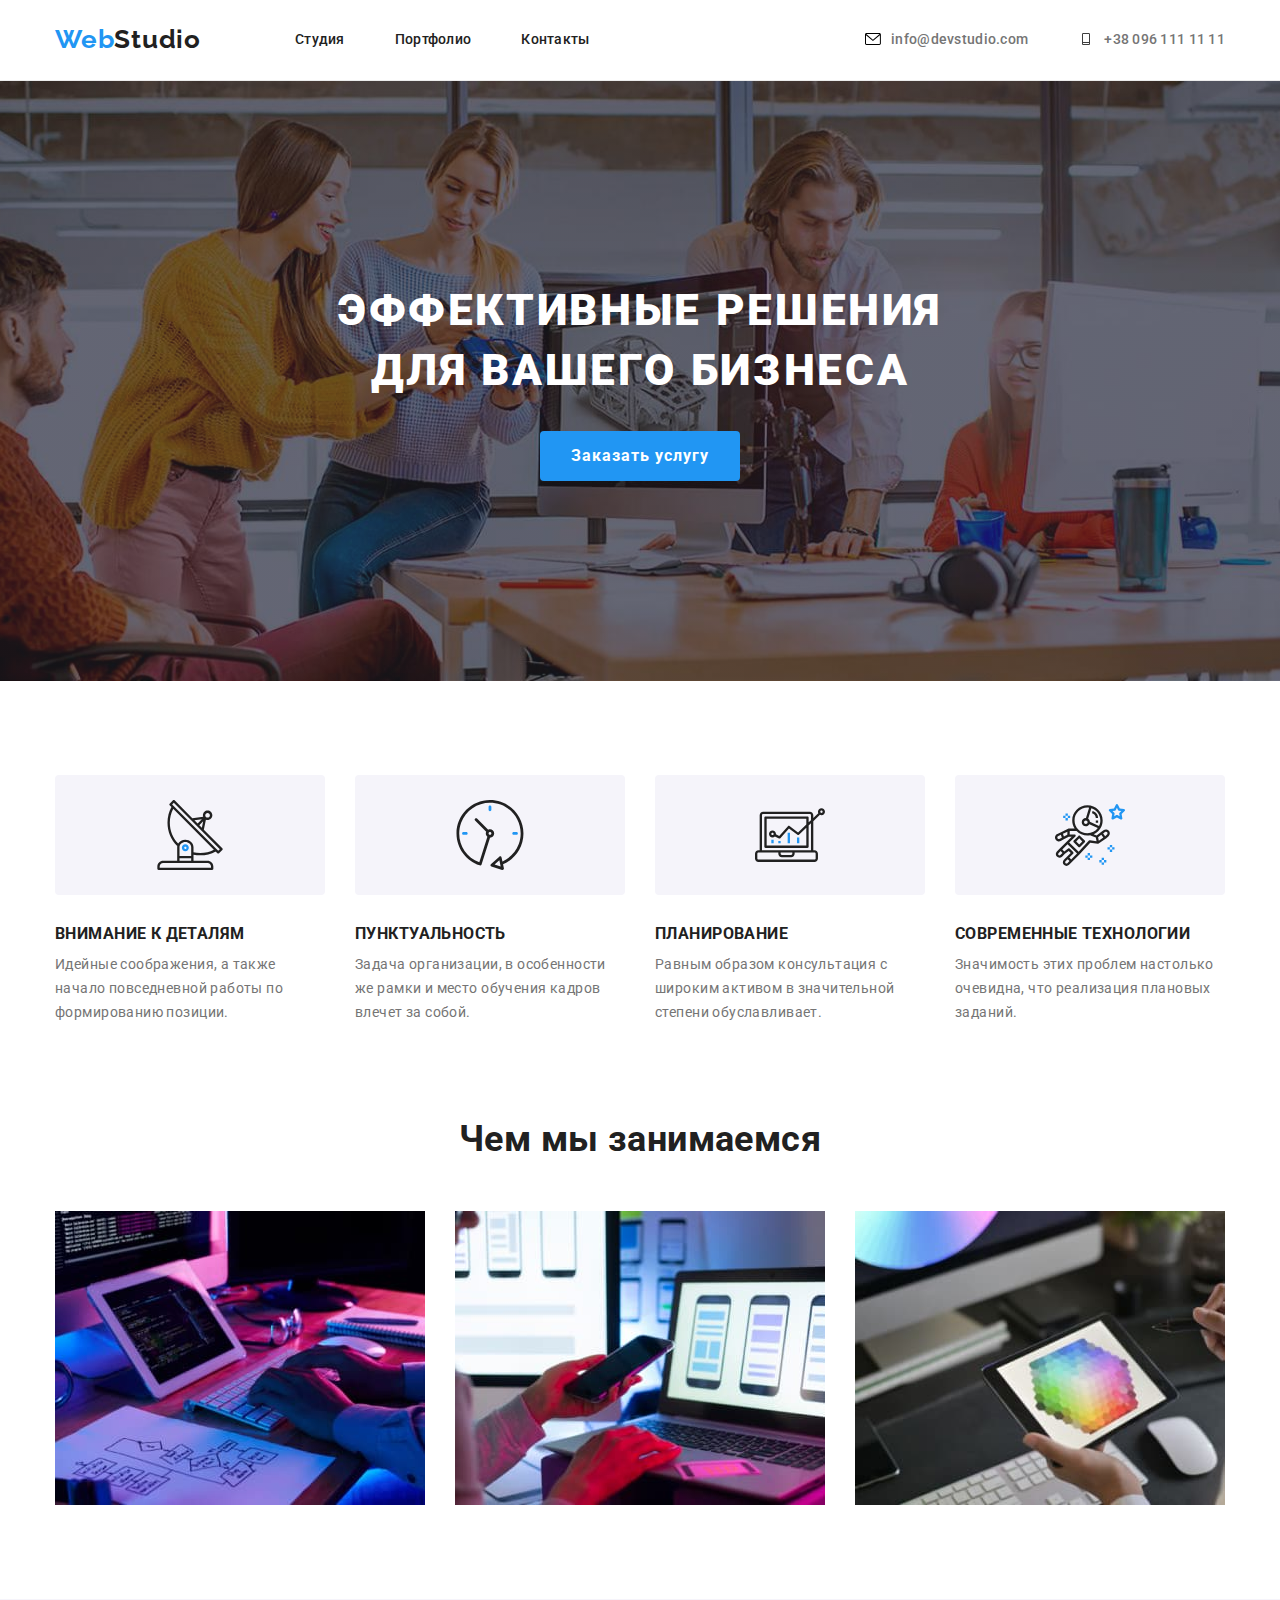
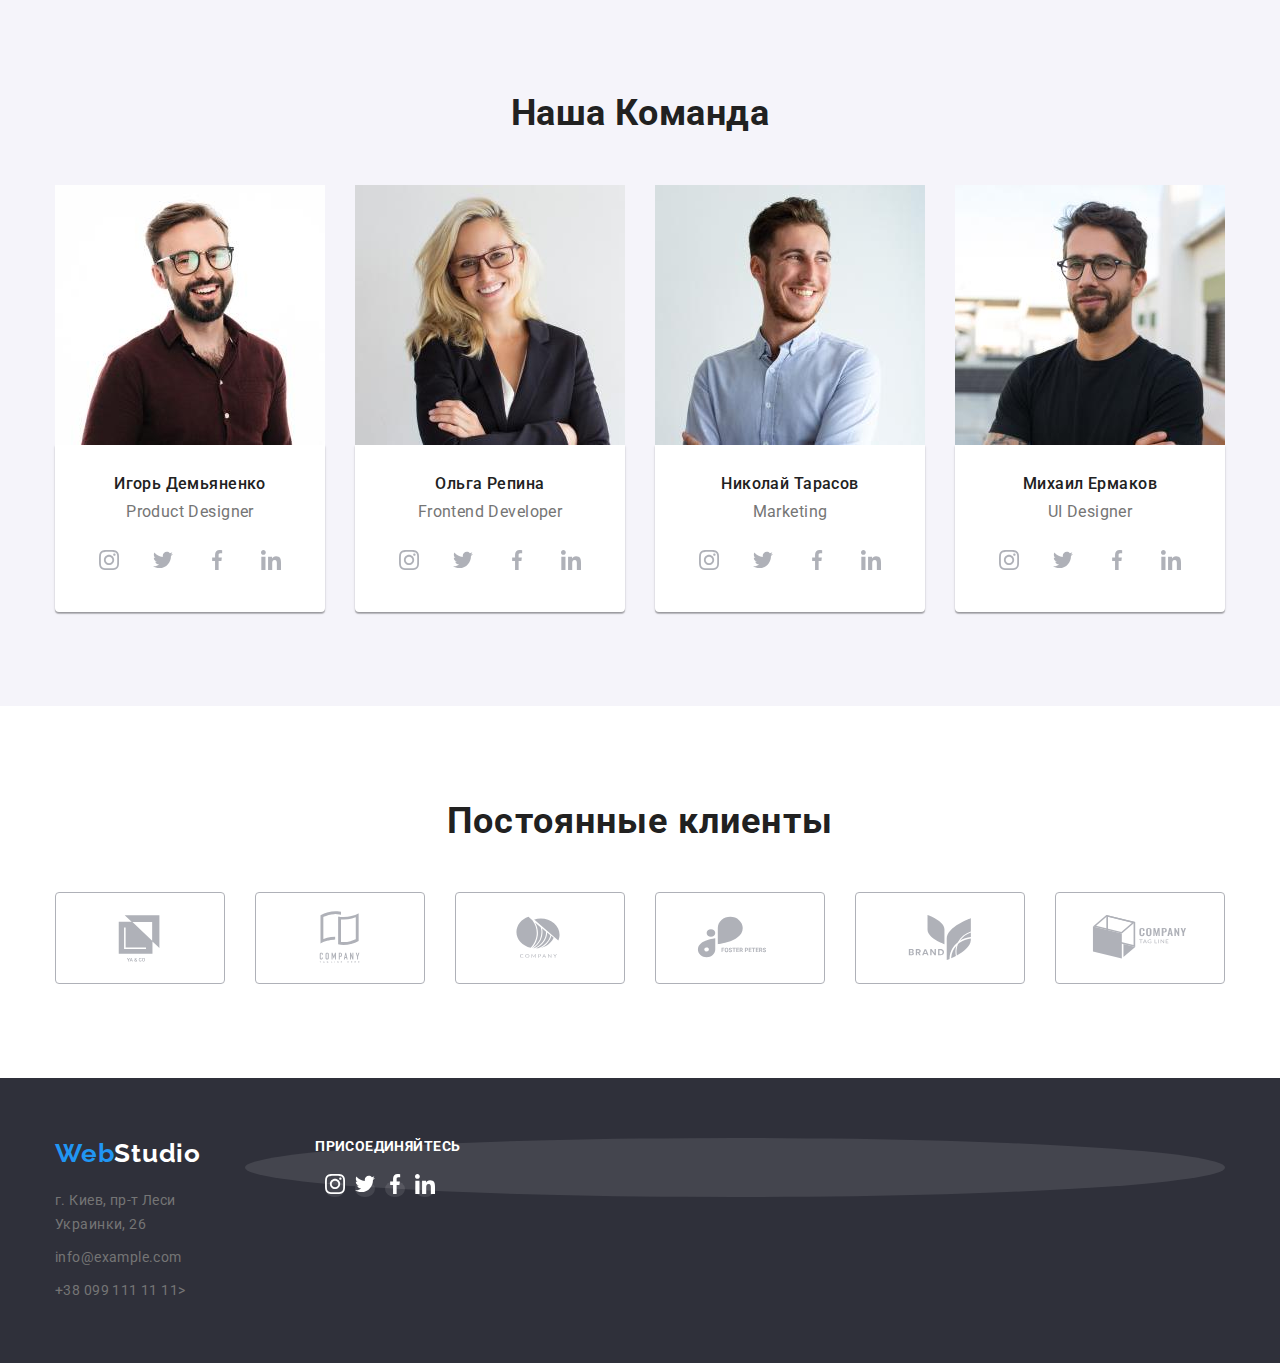
==== commit 165bbbf8: "upd" ====
--- a/index.html
+++ b/index.html
@@ -40,7 +40,7 @@
             <a class="header-mailto link" href="mailto:info@devstudio.com"
               >
               <svg class="header-contacts-icon"  width="16" height="12">
-                <use href="../images/icons.svg#icon-envelope"></use>
+                <use href="./images/icons.svg#icon-envelope"></use>
               </svg>
               info@devstudio.com</a>
             
@@ -50,7 +50,7 @@
             <a class="header-tel link" href="tel:+380961111111"
               >
               <svg class="header-contacts-icon"  width="16" height="12">
-                <use href="../images/icons.svg#icon-Vector"></use>
+                <use href="./images/icons.svg#icon-Vector"></use>
               </svg>
               +38 096 111 11 11</a
             >
@@ -76,7 +76,7 @@
               <div class="specificities-item-icon">
               <svg class="specificities-icon" width="70" height="70" >
 
-                <use href="../images/icons.svg#icon-specifities-img1" ></use>
+                <use href="./images/icons.svg#icon-specifities-img1" ></use>
               </svg> </div>
               <h3 class="specificities-title">Внимание к деталям</h3>
 
@@ -89,7 +89,7 @@
               <div class="specificities-item-icon">
                 <svg class="specificities-icon" width="70" height="70" >
   
-                  <use href="../images/icons.svg#icon-specifities-img2" ></use>
+                  <use href="./images/icons.svg#icon-specifities-img2" ></use>
                 </svg> </div>
               <h3 class="specificities-title">Пунктуальность</h3>
 
@@ -103,7 +103,7 @@
               <div class="specificities-item-icon">
                 <svg class="specificities-icon" width="70" height="70" >
   
-                  <use href="../images/icons.svg#icon-specifities-img3" ></use>
+                  <use href="./images/icons.svg#icon-specifities-img3" ></use>
                 </svg> </div>
               <h3 class="specificities-title">Планирование</h3>
               <p class="specificities-text">
@@ -115,7 +115,7 @@
               <div class="specificities-item-icon">
                 <svg class="specificities-icon" width="70" height="70" >
   
-                  <use href="../images/icons.svg#icon-specifities-img4" ></use>
+                  <use href="./images/icons.svg#icon-specifities-img4" ></use>
                 </svg> </div>
               <h3 class="specificities-title">Современные технологии</h3>
               <p class="specificities-text">
@@ -177,31 +177,31 @@
                   <li class="team-social-item">
                     <a href="" class="team-social-link">
                       <svg class="team-social-icon" width="20" height="20">
-                        <use href="../images/icons.svg#icon-instagram"></use>
-                      </svg>
-                    </a>
-                  </li>
-
-                  <li class="team-social-item">
-                    <a href="" class="team-social-link">
-                      <svg class="team-social-icon" width="20" height="20">
-                        <use href="../images/icons.svg#icon-twitter"></use>
-                      </svg>
-                    </a>
-                  </li>
-
-                  <li class="team-social-item">
-                    <a href="" class="team-social-link">
-                      <svg class="team-social-icon" width="20" height="20">
-                        <use href="../images/icons.svg#icon-facebook"></use>
-                      </svg>
-                    </a>
-                  </li>
-
-                  <li class="team-social-item">
-                    <a href="" class="team-social-link">
-                      <svg class="team-social-icon" width="20" height="20">
-                        <use href="../images/icons.svg#icon-linkedin"></use>
+                        <use href="./images/icons.svg#icon-instagram"></use>
+                      </svg>
+                    </a>
+                  </li>
+
+                  <li class="team-social-item">
+                    <a href="" class="team-social-link">
+                      <svg class="team-social-icon" width="20" height="20">
+                        <use href="./images/icons.svg#icon-twitter"></use>
+                      </svg>
+                    </a>
+                  </li>
+
+                  <li class="team-social-item">
+                    <a href="" class="team-social-link">
+                      <svg class="team-social-icon" width="20" height="20">
+                        <use href="./images/icons.svg#icon-facebook"></use>
+                      </svg>
+                    </a>
+                  </li>
+
+                  <li class="team-social-item">
+                    <a href="" class="team-social-link">
+                      <svg class="team-social-icon" width="20" height="20">
+                        <use href="./images/icons.svg#icon-linkedin"></use>
                       </svg>
                     </a>
                   </li>
@@ -222,31 +222,31 @@
                   <li class="team-social-item">
                     <a href="" class="team-social-link">
                       <svg class="team-social-icon" width="20" height="20">
-                        <use href="../images/icons.svg#icon-instagram"></use>
-                      </svg>
-                    </a>
-                  </li>
-
-                  <li class="team-social-item">
-                    <a href="" class="team-social-link">
-                      <svg class="team-social-icon" width="20" height="20">
-                        <use href="../images/icons.svg#icon-twitter"></use>
-                      </svg>
-                    </a>
-                  </li>
-
-                  <li class="team-social-item">
-                    <a href="" class="team-social-link">
-                      <svg class="team-social-icon" width="20" height="20">
-                        <use href="../images/icons.svg#icon-facebook"></use>
-                      </svg>
-                    </a>
-                  </li>
-
-                  <li class="team-social-item">
-                    <a href="" class="team-social-link">
-                      <svg class="team-social-icon" width="20" height="20">
-                        <use href="../images/icons.svg#icon-linkedin"></use>
+                        <use href="./images/icons.svg#icon-instagram"></use>
+                      </svg>
+                    </a>
+                  </li>
+
+                  <li class="team-social-item">
+                    <a href="" class="team-social-link">
+                      <svg class="team-social-icon" width="20" height="20">
+                        <use href="./images/icons.svg#icon-twitter"></use>
+                      </svg>
+                    </a>
+                  </li>
+
+                  <li class="team-social-item">
+                    <a href="" class="team-social-link">
+                      <svg class="team-social-icon" width="20" height="20">
+                        <use href="./images/icons.svg#icon-facebook"></use>
+                      </svg>
+                    </a>
+                  </li>
+
+                  <li class="team-social-item">
+                    <a href="" class="team-social-link">
+                      <svg class="team-social-icon" width="20" height="20">
+                        <use href="./images/icons.svg#icon-linkedin"></use>
                       </svg>
                     </a>
                   </li>
@@ -268,31 +268,31 @@
                   <li class="team-social-item">
                     <a href="" class="team-social-link">
                       <svg class="team-social-icon" width="20" height="20">
-                        <use href="../images/icons.svg#icon-instagram"></use>
-                      </svg>
-                    </a>
-                  </li>
-
-                  <li class="team-social-item">
-                    <a href="" class="team-social-link">
-                      <svg class="team-social-icon" width="20" height="20">
-                        <use href="../images/icons.svg#icon-twitter"></use>
-                      </svg>
-                    </a>
-                  </li>
-
-                  <li class="team-social-item">
-                    <a href="" class="team-social-link">
-                      <svg class="team-social-icon" width="20" height="20">
-                        <use href="../images/icons.svg#icon-facebook"></use>
-                      </svg>
-                    </a>
-                  </li>
-
-                  <li class="team-social-item">
-                    <a href="" class="team-social-link">
-                      <svg class="team-social-icon" width="20" height="20">
-                        <use href="../images/icons.svg#icon-linkedin"></use>
+                        <use href="./images/icons.svg#icon-instagram"></use>
+                      </svg>
+                    </a>
+                  </li>
+
+                  <li class="team-social-item">
+                    <a href="" class="team-social-link">
+                      <svg class="team-social-icon" width="20" height="20">
+                        <use href="./images/icons.svg#icon-twitter"></use>
+                      </svg>
+                    </a>
+                  </li>
+
+                  <li class="team-social-item">
+                    <a href="" class="team-social-link">
+                      <svg class="team-social-icon" width="20" height="20">
+                        <use href="./images/icons.svg#icon-facebook"></use>
+                      </svg>
+                    </a>
+                  </li>
+
+                  <li class="team-social-item">
+                    <a href="" class="team-social-link">
+                      <svg class="team-social-icon" width="20" height="20">
+                        <use href="./images/icons.svg#icon-linkedin"></use>
                       </svg>
                     </a>
                   </li>
@@ -313,31 +313,31 @@
                   <li class="team-social-item">
                     <a href="" class="team-social-link">
                       <svg class="team-social-icon" width="20" height="20">
-                        <use href="../images/icons.svg#icon-instagram"></use>
-                      </svg>
-                    </a>
-                  </li>
-
-                  <li class="team-social-item">
-                    <a href="" class="team-social-link">
-                      <svg class="team-social-icon" width="20" height="20">
-                        <use href="../images/icons.svg#icon-twitter"></use>
-                      </svg>
-                    </a>
-                  </li>
-
-                  <li class="team-social-item">
-                    <a href="" class="team-social-link">
-                      <svg class="team-social-icon" width="20" height="20">
-                        <use href="../images/icons.svg#icon-facebook"></use>
-                      </svg>
-                    </a>
-                  </li>
-
-                  <li class="team-social-item">
-                    <a href="" class="team-social-link">
-                      <svg class="team-social-icon" width="20" height="20">
-                        <use href="../images/icons.svg#icon-linkedin"></use>
+                        <use href="./images/icons.svg#icon-instagram"></use>
+                      </svg>
+                    </a>
+                  </li>
+
+                  <li class="team-social-item">
+                    <a href="" class="team-social-link">
+                      <svg class="team-social-icon" width="20" height="20">
+                        <use href="./images/icons.svg#icon-twitter"></use>
+                      </svg>
+                    </a>
+                  </li>
+
+                  <li class="team-social-item">
+                    <a href="" class="team-social-link">
+                      <svg class="team-social-icon" width="20" height="20">
+                        <use href="./images/icons.svg#icon-facebook"></use>
+                      </svg>
+                    </a>
+                  </li>
+
+                  <li class="team-social-item">
+                    <a href="" class="team-social-link">
+                      <svg class="team-social-icon" width="20" height="20">
+                        <use href="./images/icons.svg#icon-linkedin"></use>
                       </svg>
                     </a>
                   </li>
@@ -356,42 +356,42 @@
             <li class="clients-item">
             <a class="clients-link" href="">
             <svg class="clients-link-icon">
-              <use href="../images/icons.svg#icon-Logo"></use>
+              <use href="./images/icons.svg#icon-Logo"></use>
             </svg></a>
           </li>
 
           <li class="clients-item">
             <a class="clients-link" href="">
             <svg class="clients-link-icon">
-              <use href="../images/icons.svg#icon-Logo2"></use>
+              <use href="./images/icons.svg#icon-Logo2"></use>
             </svg></a>
           </li>
 
           <li class="clients-item">
             <a class="clients-link" href="">
             <svg class="clients-link-icon">
-              <use href="../images/icons.svg#icon-Logo3"></use>
+              <use href="./images/icons.svg#icon-Logo3"></use>
             </svg></a>
           </li>
 
           <li class="clients-item">
             <a class="clients-link" href="">
             <svg class="clients-link-icon">
-              <use href="../images/icons.svg#icon-Logo4"></use>
+              <use href="./images/icons.svg#icon-Logo4"></use>
             </svg></a>
           </li>
 
           <li class="clients-item">
             <a class="clients-link" href="">
             <svg class="clients-link-icon">
-              <use href="../images/icons.svg#icon-Logo5"></use>
+              <use href="./images/icons.svg#icon-Logo5"></use>
             </svg></a>
           </li>
 
           <li class="clients-item">
             <a class="clients-link" href="">
             <svg class="clients-link-icon">
-              <use href="../images/icons.svg#icon-Logo6"></use>
+              <use href="./images/icons.svg#icon-Logo6"></use>
             </svg></a>
           </li>
 
@@ -401,6 +401,7 @@
     </main>
     <footer class="footer">
       <div class="container footer-container">
+        <div class="footer-adress">
         <a class="link web-logo-footer" href="/">
           Web<span class="logo-studio-footer">Studio</span>
         </a>
@@ -422,6 +423,37 @@
           </ul>
         </address>
       </div>
+      <div class="footer-social-link">
+        <p class="footer-social-title">ПРИСОЕДИНЯЙТЕСЬ</p>
+        <ul class="footer-social-list list">
+          <li class="footer-social-item">
+            <a href="" class="footer-social-link link">
+              <svg class="footer-social-icon" width="20" height="20">
+                <use href="./images/icons.svg#icon-instagram"></use>
+              </svg>
+            </a>
+            <li class="footer-social-item">
+            <a href="" class="footer-social-link link">
+              <svg class="footer-social-icon" width="20" height="20">
+                <use href="./images/icons.svg#icon-twitter"></use>
+              </svg>
+            </a>
+            <li class="footer-social-item">
+            <a href="" class="footer-social-link link">
+              <svg class="footer-social-icon" width="20" height="20">
+                <use href="./images/icons.svg#icon-facebook"></use>
+              </svg>
+            </a>
+            <li class="footer-social-item">
+            <a href="" class="footer-social-link link">
+              <svg class="footer-social-icon" width="20" height="20">
+                <use href="./images/icons.svg#icon-linkedin"></use>
+              </svg>
+            </a>
+          </li>
+        </ul>
+      </div>
+      </div>
     </footer>
   </body>
 </html>
--- a/css/styles.css
+++ b/css/styles.css
@@ -501,7 +501,55 @@
 }
 
 .footer-container {
-  display: block;
+  display: flex;
+  /* align-items: baseline; */
+}
+
+.footer-social-title{
+
+  font-family: Roboto;
+font-style: normal;
+font-weight: 700;
+font-size: 14px;
+line-height: 16px;
+letter-spacing: 0.03em;
+text-transform: uppercase;
+/* color: var(--main-btn-color); */
+margin-bottom: 20px;
+margin-left: 70px;
+}
+
+.footer-social-link{
+  /* display: flex; */
+  width: 100%;
+  height: 100%;
+  margin-left: 10px;
+  background-color: rgba(255, 255, 255, 0.1);
+  border-radius: 50%;
+  color: var(--main-btn-color);
+
+}
+
+.footer-social-icon{
+
+  fill: currentColor;
+  
+  
+}
+
+.footer-social-link:hover,
+.footer-social-link:focus {
+  background-color: var(--second-accent-color);
+}
+
+
+.footer-social-item{
+  color: var(--main-btn-color);
+}
+
+.footer-social-list{
+  display: flex;
+  margin-left: 70px;
 }
 
 .contacts-address {
@@ -615,6 +663,7 @@
 .portfolio-btn:focus {
   background-color: var(--accent-color);
   color: var(--main-title-color);
+  box-shadow: 0px 3px 1px rgba(0, 0, 0, 0.1), 0px 1px 2px rgba(0, 0, 0, 0.08), 0px 2px 2px rgba(0, 0, 0, 0.12);
 }
 
 .portfolio-item-btn:not(:last-child) {
@@ -627,6 +676,17 @@
   margin-bottom: 30px;
 }
 
+/* .portfolio-item:hover,
+.portfolio-item:focus {
+  box-shadow: 0px 1px 1px rgba(0, 0, 0, 0.12), 0px 4px 4px rgba(0, 0, 0, 0.06), 1px 4px 6px rgba(0, 0, 0, 0.16);
+} */
+
+.portfolio-img-link:hover,
+.portfolio-img-link:focus {
+
+  box-shadow: 0px 1px 1px rgba(0, 0, 0, 0.12), 0px 4px 4px rgba(0, 0, 0, 0.06), 1px 4px 6px rgba(0, 0, 0, 0.16);
+display: block;
+}
 .portfolio-item:nth-child(n + 7) {
   margin-bottom: 0;
 }
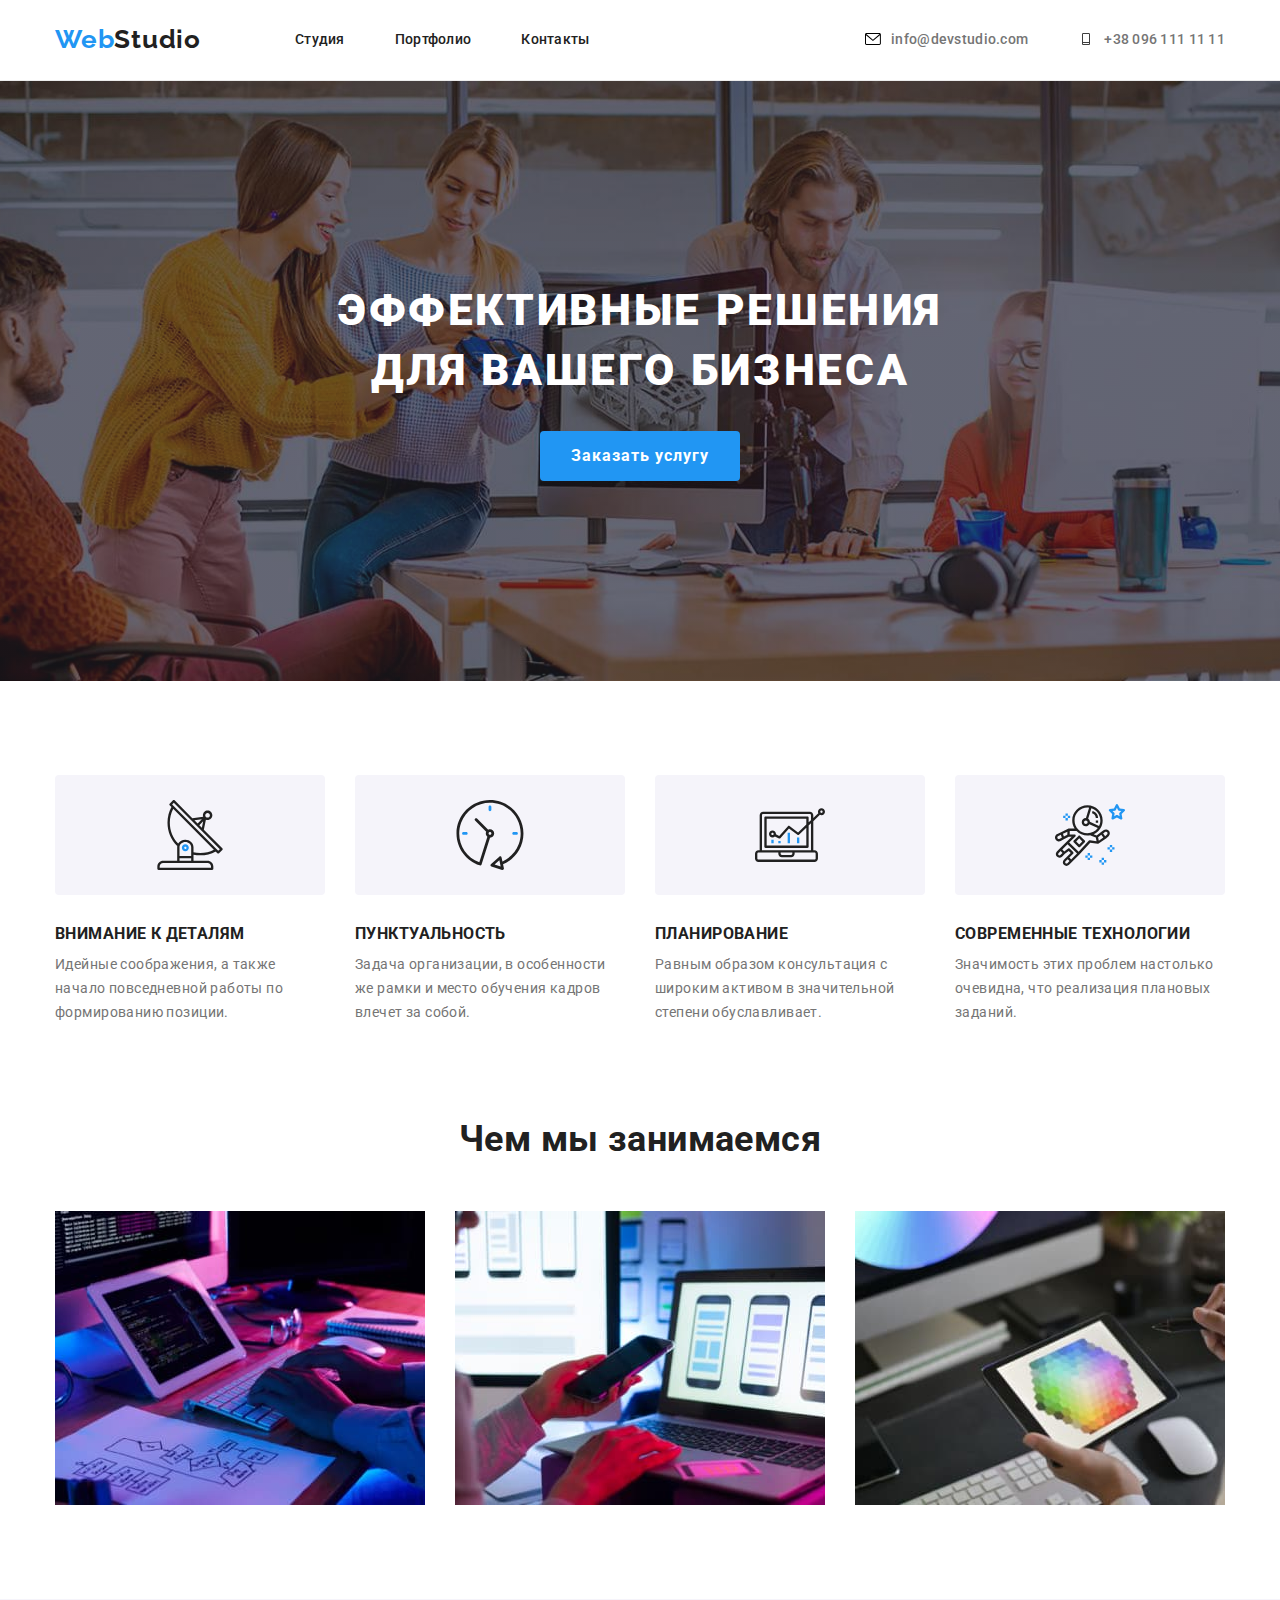
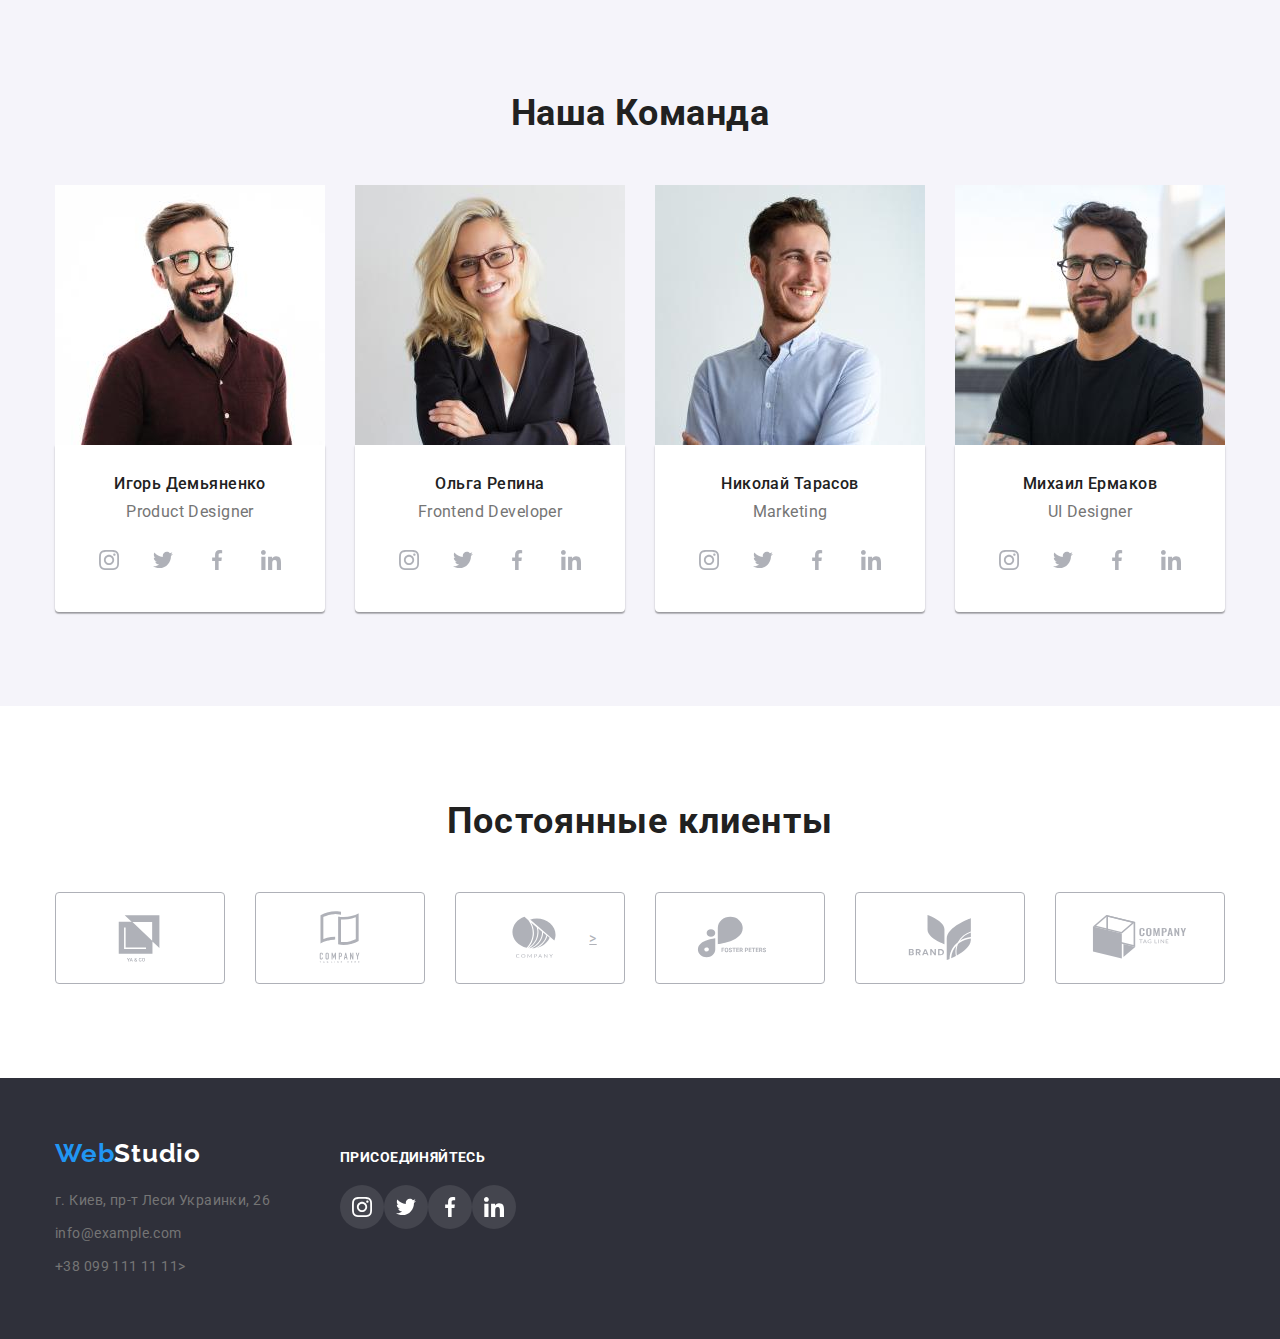
==== commit da8546a1: "upd" ====
--- a/index.html
+++ b/index.html
@@ -36,20 +36,16 @@
 
         <ul class="header-contacts-list list">
           <li class="header-contacts-item">
-            
-            <a class="header-mailto link" href="mailto:info@devstudio.com"
-              >
-              <svg class="header-contacts-icon"  width="16" height="12">
+            <a class="header-mailto link" href="mailto:info@devstudio.com">
+              <svg class="header-contacts-icon" width="16" height="12">
                 <use href="./images/icons.svg#icon-envelope"></use>
               </svg>
-              info@devstudio.com</a>
-            
-            
+              info@devstudio.com</a
+            >
           </li>
           <li class="header-contacts-item">
-            <a class="header-tel link" href="tel:+380961111111"
-              >
-              <svg class="header-contacts-icon"  width="16" height="12">
+            <a class="header-tel link" href="tel:+380961111111">
+              <svg class="header-contacts-icon" width="16" height="12">
                 <use href="./images/icons.svg#icon-Vector"></use>
               </svg>
               +38 096 111 11 11</a
@@ -74,10 +70,10 @@
           <ul class="specificities-list list">
             <li class="specificities-item">
               <div class="specificities-item-icon">
-              <svg class="specificities-icon" width="70" height="70" >
-
-                <use href="./images/icons.svg#icon-specifities-img1" ></use>
-              </svg> </div>
+                <svg class="specificities-icon" width="70" height="70">
+                  <use href="./images/icons.svg#icon-specifities-img1"></use>
+                </svg>
+              </div>
               <h3 class="specificities-title">Внимание к деталям</h3>
 
               <p class="specificities-text">
@@ -87,10 +83,10 @@
             </li>
             <li class="specificities-item">
               <div class="specificities-item-icon">
-                <svg class="specificities-icon" width="70" height="70" >
-  
-                  <use href="./images/icons.svg#icon-specifities-img2" ></use>
-                </svg> </div>
+                <svg class="specificities-icon" width="70" height="70">
+                  <use href="./images/icons.svg#icon-specifities-img2"></use>
+                </svg>
+              </div>
               <h3 class="specificities-title">Пунктуальность</h3>
 
               <p class="specificities-text">
@@ -101,10 +97,10 @@
 
             <li class="specificities-item">
               <div class="specificities-item-icon">
-                <svg class="specificities-icon" width="70" height="70" >
-  
-                  <use href="./images/icons.svg#icon-specifities-img3" ></use>
-                </svg> </div>
+                <svg class="specificities-icon" width="70" height="70">
+                  <use href="./images/icons.svg#icon-specifities-img3"></use>
+                </svg>
+              </div>
               <h3 class="specificities-title">Планирование</h3>
               <p class="specificities-text">
                 Равным образом консультация с широким активом в значительной
@@ -113,10 +109,10 @@
             </li>
             <li class="specificities-item">
               <div class="specificities-item-icon">
-                <svg class="specificities-icon" width="70" height="70" >
-  
-                  <use href="./images/icons.svg#icon-specifities-img4" ></use>
-                </svg> </div>
+                <svg class="specificities-icon" width="70" height="70">
+                  <use href="./images/icons.svg#icon-specifities-img4"></use>
+                </svg>
+              </div>
               <h3 class="specificities-title">Современные технологии</h3>
               <p class="specificities-text">
                 Значимость этих проблем настолько очевидна, что реализация
@@ -352,49 +348,46 @@
         <div class="container clients-container">
           <h2 class="clients-title">Постоянные клиенты</h2>
           <ul class="clients-list list">
-         
-            <li class="clients-item">
-            <a class="clients-link" href="">
-            <svg class="clients-link-icon">
-              <use href="./images/icons.svg#icon-Logo"></use>
-            </svg></a>
-          </li>
-
-          <li class="clients-item">
-            <a class="clients-link" href="">
-            <svg class="clients-link-icon">
-              <use href="./images/icons.svg#icon-Logo2"></use>
-            </svg></a>
-          </li>
-
-          <li class="clients-item">
-            <a class="clients-link" href="">
-            <svg class="clients-link-icon">
-              <use href="./images/icons.svg#icon-Logo3"></use>
-            </svg></a>
-          </li>
-
-          <li class="clients-item">
-            <a class="clients-link" href="">
-            <svg class="clients-link-icon">
-              <use href="./images/icons.svg#icon-Logo4"></use>
-            </svg></a>
-          </li>
-
-          <li class="clients-item">
-            <a class="clients-link" href="">
-            <svg class="clients-link-icon">
-              <use href="./images/icons.svg#icon-Logo5"></use>
-            </svg></a>
-          </li>
-
-          <li class="clients-item">
-            <a class="clients-link" href="">
-            <svg class="clients-link-icon">
-              <use href="./images/icons.svg#icon-Logo6"></use>
-            </svg></a>
-          </li>
-
+            <li class="clients-item">
+              <a class="clients-link" href="">
+                <svg class="clients-link-icon">
+                  <use href="./images/icons.svg#icon-Logo"></use></svg>
+              </a>
+            </li>
+
+            <li class="clients-item">
+              <a class="clients-link" href="">
+                <svg class="clients-link-icon">
+                  <use href="./images/icons.svg#icon-Logo2"></use></svg>
+              </a>
+            </li>
+
+            <li class="clients-item">
+              <a class="clients-link" href="">
+                <svg class="clients-link-icon">
+                  <use href="./images/icons.svg#icon-Logo3"></use></svg>
+              ></a>
+            </li>
+
+            <li class="clients-item">
+              <a class="clients-link" href="">
+                <svg class="clients-link-icon">
+                  <use href="./images/icons.svg#icon-Logo4"></use></svg>
+              </a>
+            </li>
+
+            <li class="clients-item">
+              <a class="clients-link" href="">
+                <svg class="clients-link-icon">
+                  <use href="./images/icons.svg#icon-Logo5"></use></svg></a>
+            </li>
+
+            <li class="clients-item">
+              <a class="clients-link" href="">
+                <svg class="clients-link-icon">
+                  <use href="./images/icons.svg#icon-Logo6"></use></svg>
+              </a>
+            </li>
           </ul>
         </div>
       </section>
@@ -402,57 +395,63 @@
     <footer class="footer">
       <div class="container footer-container">
         <div class="footer-adress">
-        <a class="link web-logo-footer" href="/">
-          Web<span class="logo-studio-footer">Studio</span>
-        </a>
-        <address class="contacts-address">
-          <ul class="contacts-list list">
-            <li class="contacts-item-adress">
-              г. Киев, пр-т Леси Украинки, 26
-            </li>
-            <li class="contacts-item">
-              <a class="contacts-mailto link" href="mailto:info@example.com"
-                >info@example.com</a
-              >
-            </li>
-            <li class="contacts-item">
-              <a class="contacts-tel link" href="tel:+380991111111"
-                >+38 099 111 11 11></a
-              >
-            </li>
-          </ul>
-        </address>
-      </div>
-      <div class="footer-social-link">
-        <p class="footer-social-title">ПРИСОЕДИНЯЙТЕСЬ</p>
-        <ul class="footer-social-list list">
-          <li class="footer-social-item">
-            <a href="" class="footer-social-link link">
-              <svg class="footer-social-icon" width="20" height="20">
-                <use href="./images/icons.svg#icon-instagram"></use>
-              </svg>
-            </a>
+          <a class="link web-logo-footer" href="/">
+            Web<span class="logo-studio-footer">Studio</span>
+          </a>
+          <address class="contacts-address">
+            <ul class="contacts-list list">
+              <li class="contacts-item-adress">
+                г. Киев, пр-т Леси Украинки, 26
+              </li>
+              <li class="contacts-item">
+                <a class="contacts-mailto link" href="mailto:info@example.com"
+                  >info@example.com</a
+                >
+              </li>
+              <li class="contacts-item">
+                <a class="contacts-tel link" href="tel:+380991111111"
+                  >+38 099 111 11 11></a
+                >
+              </li>
+            </ul>
+          </address>
+        </div>
+        <div class="footer-social" style="margin-left: 70px;">
+          <p class="footer-social-title">ПРИСОЕДИНЯЙТЕСЬ</p>
+          <ul class="footer-social-list list">
             <li class="footer-social-item">
-            <a href="" class="footer-social-link link">
-              <svg class="footer-social-icon" width="20" height="20">
-                <use href="./images/icons.svg#icon-twitter"></use>
-              </svg>
-            </a>
+              <a href="" class="footer-social-link link">
+                <svg class="footer-social-icon" width="20" height="20">
+                  <use href="./images/icons.svg#icon-instagram"></use>
+                </svg>
+              </a>
+            </li>
+
             <li class="footer-social-item">
-            <a href="" class="footer-social-link link">
-              <svg class="footer-social-icon" width="20" height="20">
-                <use href="./images/icons.svg#icon-facebook"></use>
-              </svg>
-            </a>
+              <a href="" class="footer-social-link link">
+                <svg class="footer-social-icon" width="20" height="20">
+                  <use href="./images/icons.svg#icon-twitter"></use>
+                </svg>
+              </a>
+            </li>
+
             <li class="footer-social-item">
-            <a href="" class="footer-social-link link">
-              <svg class="footer-social-icon" width="20" height="20">
-                <use href="./images/icons.svg#icon-linkedin"></use>
-              </svg>
-            </a>
-          </li>
-        </ul>
-      </div>
+              <a href="" class="footer-social-link link">
+                <svg class="footer-social-icon" width="20" height="20">
+                  <use href="./images/icons.svg#icon-facebook"></use>
+                </svg>
+              </a>
+            </li>
+
+            <li class="footer-social-item">
+              <a href="" class="footer-social-link link">
+                <svg class="footer-social-icon" width="20" height="20">
+                  <use href="./images/icons.svg#icon-linkedin"></use>
+                </svg>
+              </a>
+            </li>
+          </ul>
+        </div>
       </div>
     </footer>
   </body>
--- a/css/styles.css
+++ b/css/styles.css
@@ -182,7 +182,7 @@
   color: var(--accent-color);
 }
 
-.header-contacts-icon{
+.header-contacts-icon {
   margin-right: 10px;
   /* display: flex;
   align-items: center; */
@@ -260,18 +260,16 @@
   display: flex;
 }
 
-.specificities-item-icon{
-
-display: flex;
-align-items: center;
-justify-content: center;
-background: #F5F4FA;
-border-radius: 4px;
-width: 270px;
-height: 120px;
-margin-bottom: 30px;
-}
-
+.specificities-item-icon {
+  display: flex;
+  align-items: center;
+  justify-content: center;
+  background: #f5f4fa;
+  border-radius: 4px;
+  width: 270px;
+  height: 120px;
+  margin-bottom: 30px;
+}
 
 .specificities-list {
   display: flex;
@@ -388,9 +386,9 @@
   padding-bottom: 30px;
   width: 270px;
   background-color: var(--main-title-color);
-  box-shadow: 0px 1px 3px rgba(0, 0, 0, 0.12), 0px 1px 1px rgba(0, 0, 0, 0.14), 0px 2px 1px rgba(0, 0, 0, 0.2);
-border-radius: 0px 0px 4px 4px;
-
+  box-shadow: 0px 1px 3px rgba(0, 0, 0, 0.12), 0px 1px 1px rgba(0, 0, 0, 0.14),
+    0px 2px 1px rgba(0, 0, 0, 0.2);
+  border-radius: 0px 0px 4px 4px;
 }
 
 .team-social-item {
@@ -398,15 +396,13 @@
   height: 44px;
 }
 
-
 .team-social-item + .team-social-item {
   margin-left: 10px;
 }
-.team-social-list{
+.team-social-list {
   display: flex;
   justify-content: center;
 }
-
 
 .team-social-link {
   width: 100%;
@@ -416,17 +412,16 @@
   display: flex;
   align-items: center;
   justify-content: center;
-  color: #AFB1B8;
-}
-
-.team-social-icon{
+  color: #afb1b8;
+}
+
+.team-social-icon {
   fill: currentColor;
 }
 
-
 .team-social-link:hover,
-.team-social-link:focus{
-  background-color: #2196F3;
+.team-social-link:focus {
+  background-color: #2196f3;
   color: var(--main-btn-color);
 }
 
@@ -437,59 +432,52 @@
   padding-bottom: 94px;
 }
 
-
 .clients-title {
-
-  font-weight: 700;
-font-size: 36px;
-line-height: 42px;
-text-align: center;
-letter-spacing: 0.03em;
-color: var(--second-title-color);
-padding-bottom: 50px;
+  font-weight: 700;
+  font-size: 36px;
+  line-height: 42px;
+  text-align: center;
+  letter-spacing: 0.03em;
+  color: var(--second-title-color);
+  padding-bottom: 50px;
 }
 
 .clients-link {
   display: flex;
   width: 170px;
   height: 92px;
-  border: 1px solid #AFB1B8;
+  border: 1px solid #afb1b8;
   border-radius: 4px;
   justify-content: center;
   align-items: center;
-  color: #AFB1B8;
+  color: #afb1b8;
   box-sizing: border-box;
 }
 
-.clients-list{
+.clients-list {
   display: flex;
   justify-content: center;
 }
-.clients-item{
+.clients-item {
   display: block;
 }
 .clients-item + .clients-item {
   margin-left: 30px;
 }
 
-
-.clients-link-icon{
+.clients-link-icon {
   width: 106px;
   height: 60px;
-  
-}
-.clients-link-icon{
-  
+}
+.clients-link-icon {
   fill: currentColor;
 }
-
 
 .clients-link:hover,
 .clients-link:focus {
-
   padding: 16px 32px 16px 32px;
   background-color: var(--main-title-color);
-  color: #2196F3;
+  color: #2196f3;
   border: 1px solid var(--second-accent-color);
 }
 
@@ -502,39 +490,37 @@
 
 .footer-container {
   display: flex;
-  /* align-items: baseline; */
-}
-
-.footer-social-title{
-
-  font-family: Roboto;
-font-style: normal;
-font-weight: 700;
-font-size: 14px;
-line-height: 16px;
-letter-spacing: 0.03em;
-text-transform: uppercase;
-/* color: var(--main-btn-color); */
-margin-bottom: 20px;
-margin-left: 70px;
-}
-
-.footer-social-link{
-  /* display: flex; */
+  align-items: baseline;
+}
+
+.footer-social-title {
+  /* font-family: Roboto;
+  font-style: normal; */
+  font-weight: 700;
+  font-size: 14px;
+  line-height: 16px;
+  letter-spacing: 0.03em;
+  text-transform: uppercase;
+  color: var(--main-btn-color);
+  /* color: var(--main-btn-color); */
+  margin-bottom: 20px;
+  /* margin-left: 70px; */
+}
+
+.footer-social-link {
+  display: flex;
+  align-items: center;
+  justify-content: center;
   width: 100%;
   height: 100%;
-  margin-left: 10px;
+  /* margin-left: 10px; */
   background-color: rgba(255, 255, 255, 0.1);
   border-radius: 50%;
   color: var(--main-btn-color);
-
-}
-
-.footer-social-icon{
-
+}
+
+.footer-social-icon {
   fill: currentColor;
-  
-  
 }
 
 .footer-social-link:hover,
@@ -542,14 +528,15 @@
   background-color: var(--second-accent-color);
 }
 
-
-.footer-social-item{
+.footer-social-item {
   color: var(--main-btn-color);
-}
-
-.footer-social-list{
-  display: flex;
-  margin-left: 70px;
+  width: 44px;
+  height: 44px;
+}
+
+.footer-social-list {
+  display: flex;
+  /* margin-left: 70px; */
 }
 
 .contacts-address {
@@ -663,7 +650,8 @@
 .portfolio-btn:focus {
   background-color: var(--accent-color);
   color: var(--main-title-color);
-  box-shadow: 0px 3px 1px rgba(0, 0, 0, 0.1), 0px 1px 2px rgba(0, 0, 0, 0.08), 0px 2px 2px rgba(0, 0, 0, 0.12);
+  box-shadow: 0px 3px 1px rgba(0, 0, 0, 0.1), 0px 1px 2px rgba(0, 0, 0, 0.08),
+    0px 2px 2px rgba(0, 0, 0, 0.12);
 }
 
 .portfolio-item-btn:not(:last-child) {
@@ -683,9 +671,9 @@
 
 .portfolio-img-link:hover,
 .portfolio-img-link:focus {
-
-  box-shadow: 0px 1px 1px rgba(0, 0, 0, 0.12), 0px 4px 4px rgba(0, 0, 0, 0.06), 1px 4px 6px rgba(0, 0, 0, 0.16);
-display: block;
+  box-shadow: 0px 1px 1px rgba(0, 0, 0, 0.12), 0px 4px 4px rgba(0, 0, 0, 0.06),
+    1px 4px 6px rgba(0, 0, 0, 0.16);
+  display: block;
 }
 .portfolio-item:nth-child(n + 7) {
   margin-bottom: 0;
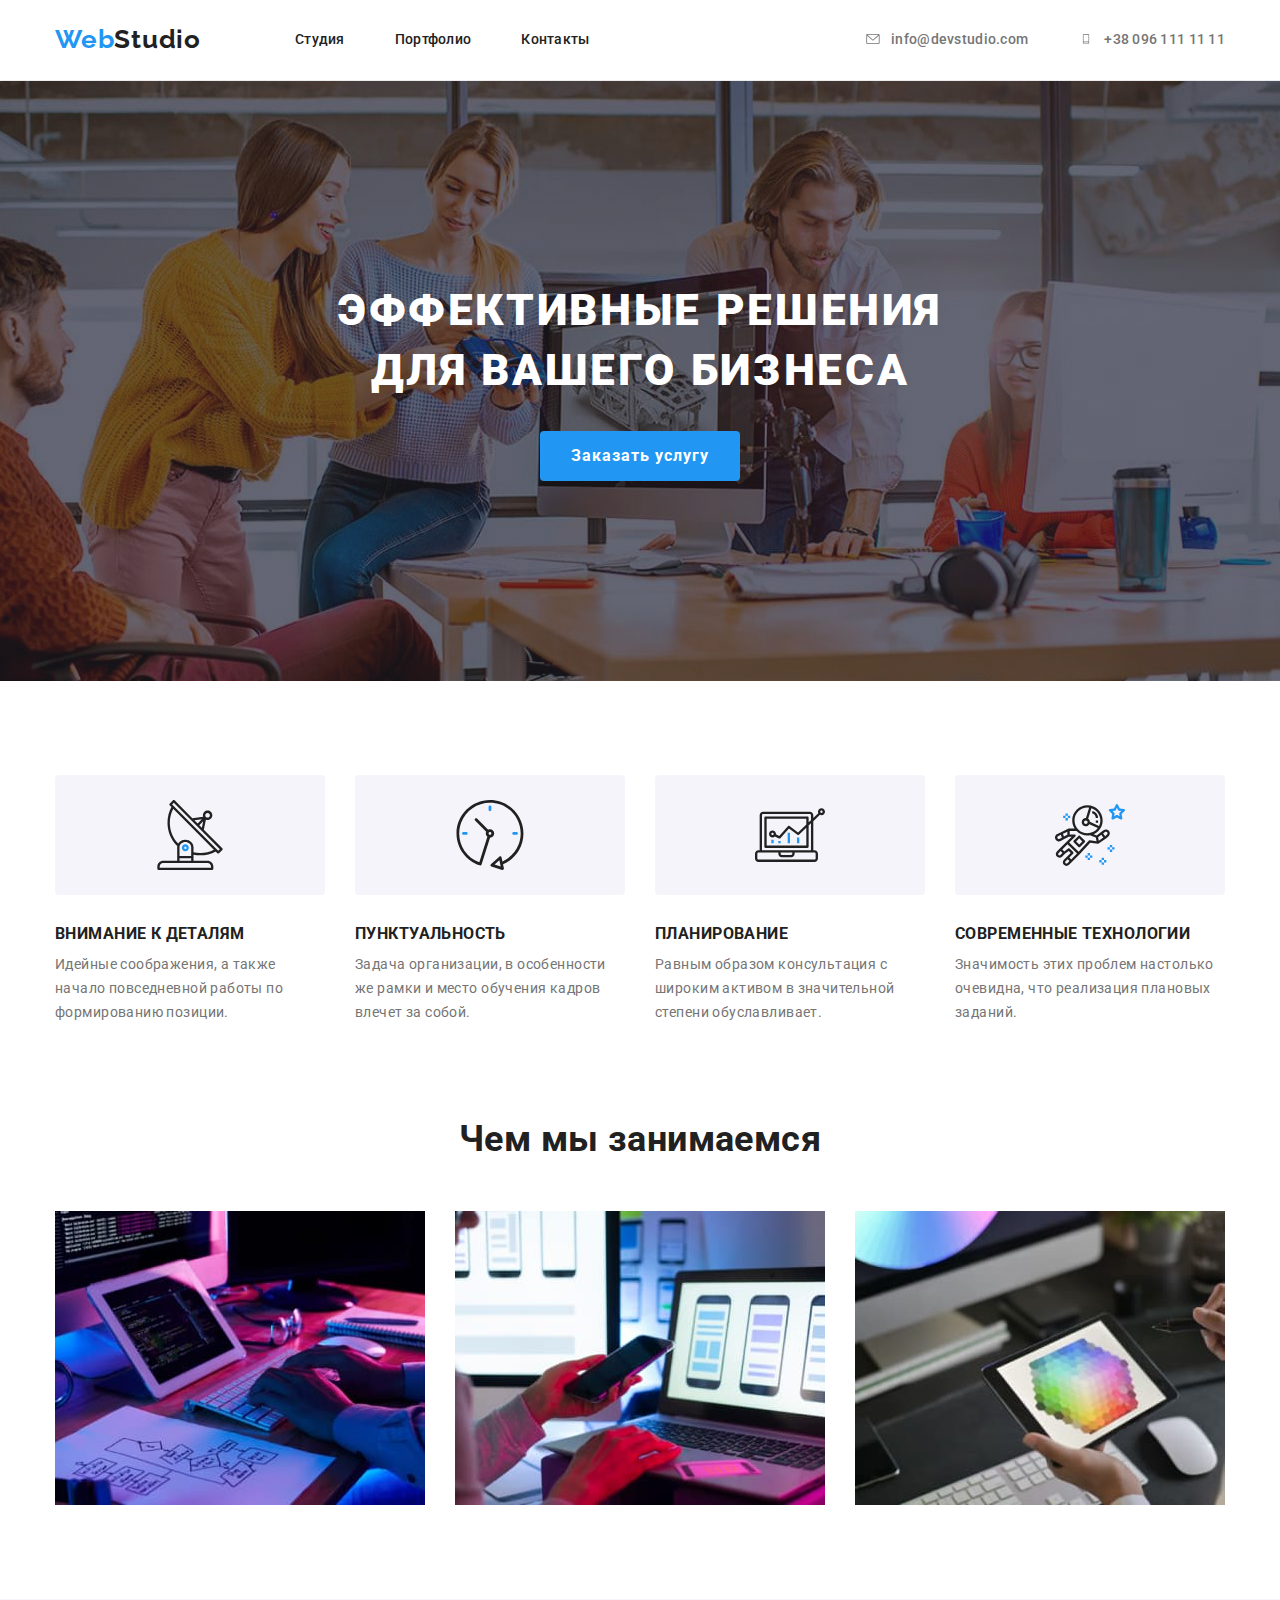
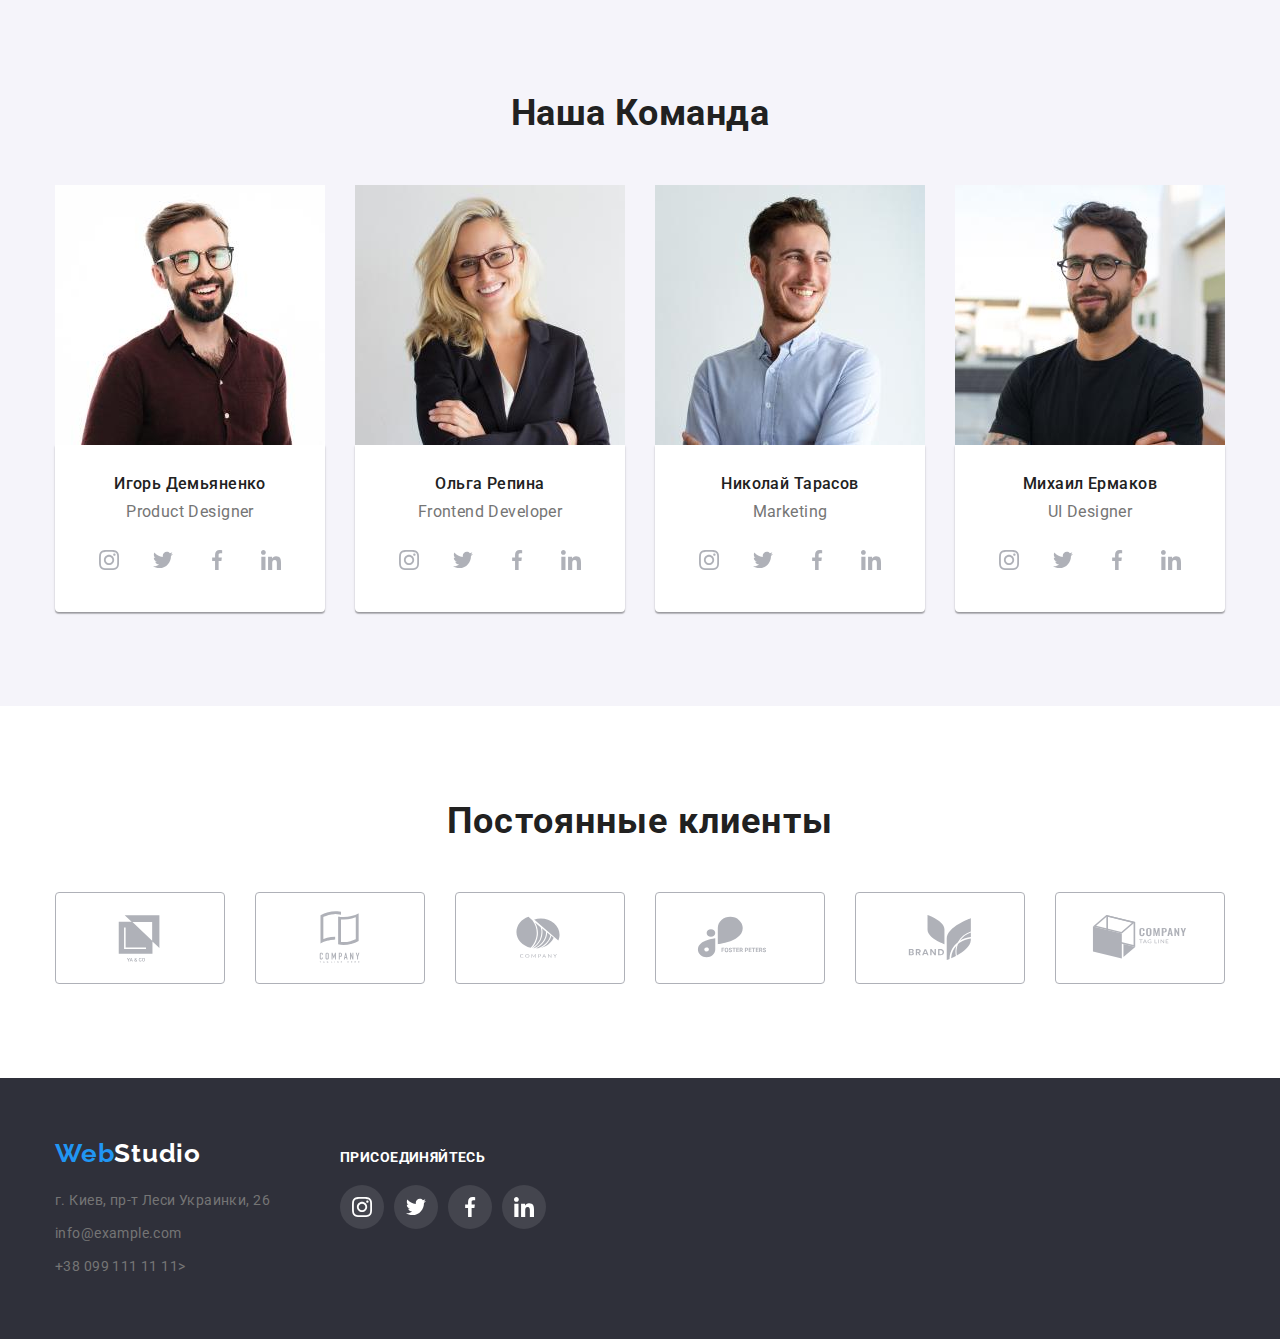
==== commit fde9045e: "upd" ====
--- a/index.html
+++ b/index.html
@@ -37,7 +37,7 @@
         <ul class="header-contacts-list list">
           <li class="header-contacts-item">
             <a class="header-mailto link" href="mailto:info@devstudio.com">
-              <svg class="header-contacts-icon" width="16" height="12">
+              <svg class="header-contacts-icon" width="16" height="10">
                 <use href="./images/icons.svg#icon-envelope"></use>
               </svg>
               info@devstudio.com</a
@@ -45,7 +45,7 @@
           </li>
           <li class="header-contacts-item">
             <a class="header-tel link" href="tel:+380961111111">
-              <svg class="header-contacts-icon" width="16" height="12">
+              <svg class="header-contacts-icon" width="16" height="10">
                 <use href="./images/icons.svg#icon-Vector"></use>
               </svg>
               +38 096 111 11 11</a
@@ -357,7 +357,7 @@
 
             <li class="clients-item">
               <a class="clients-link" href="">
-                <svg class="clients-link-icon">
+                <svg class="clients-link-icon" width="106" height="60">
                   <use href="./images/icons.svg#icon-Logo2"></use></svg>
               </a>
             </li>
@@ -366,7 +366,7 @@
               <a class="clients-link" href="">
                 <svg class="clients-link-icon">
                   <use href="./images/icons.svg#icon-Logo3"></use></svg>
-              ></a>
+              </a>
             </li>
 
             <li class="clients-item">
--- a/css/styles.css
+++ b/css/styles.css
@@ -184,6 +184,7 @@
 
 .header-contacts-icon {
   margin-right: 10px;
+  fill: currentColor;
   /* display: flex;
   align-items: center; */
 }
@@ -192,6 +193,8 @@
 .header-contacts-icon:focus {
   fill: var(--second-accent-color);
 }
+
+
 /* -----------------------HERO--------------------- */
 .hero {
   background-color: var(--background-color);
@@ -475,10 +478,12 @@
 
 .clients-link:hover,
 .clients-link:focus {
-  padding: 16px 32px 16px 32px;
+  /* padding: 16px 32px 16px 32px; */
   background-color: var(--main-title-color);
   color: #2196f3;
   border: 1px solid var(--second-accent-color);
+  /* width: auto;
+  height: auto; */
 }
 
 /* -------------------FOOTER------------------------- */
@@ -532,8 +537,12 @@
   color: var(--main-btn-color);
   width: 44px;
   height: 44px;
-}
-
+
+}
+
+.footer-social-item:not(:last-child) {
+  margin-right: 10px;
+}
 .footer-social-list {
   display: flex;
   /* margin-left: 70px; */
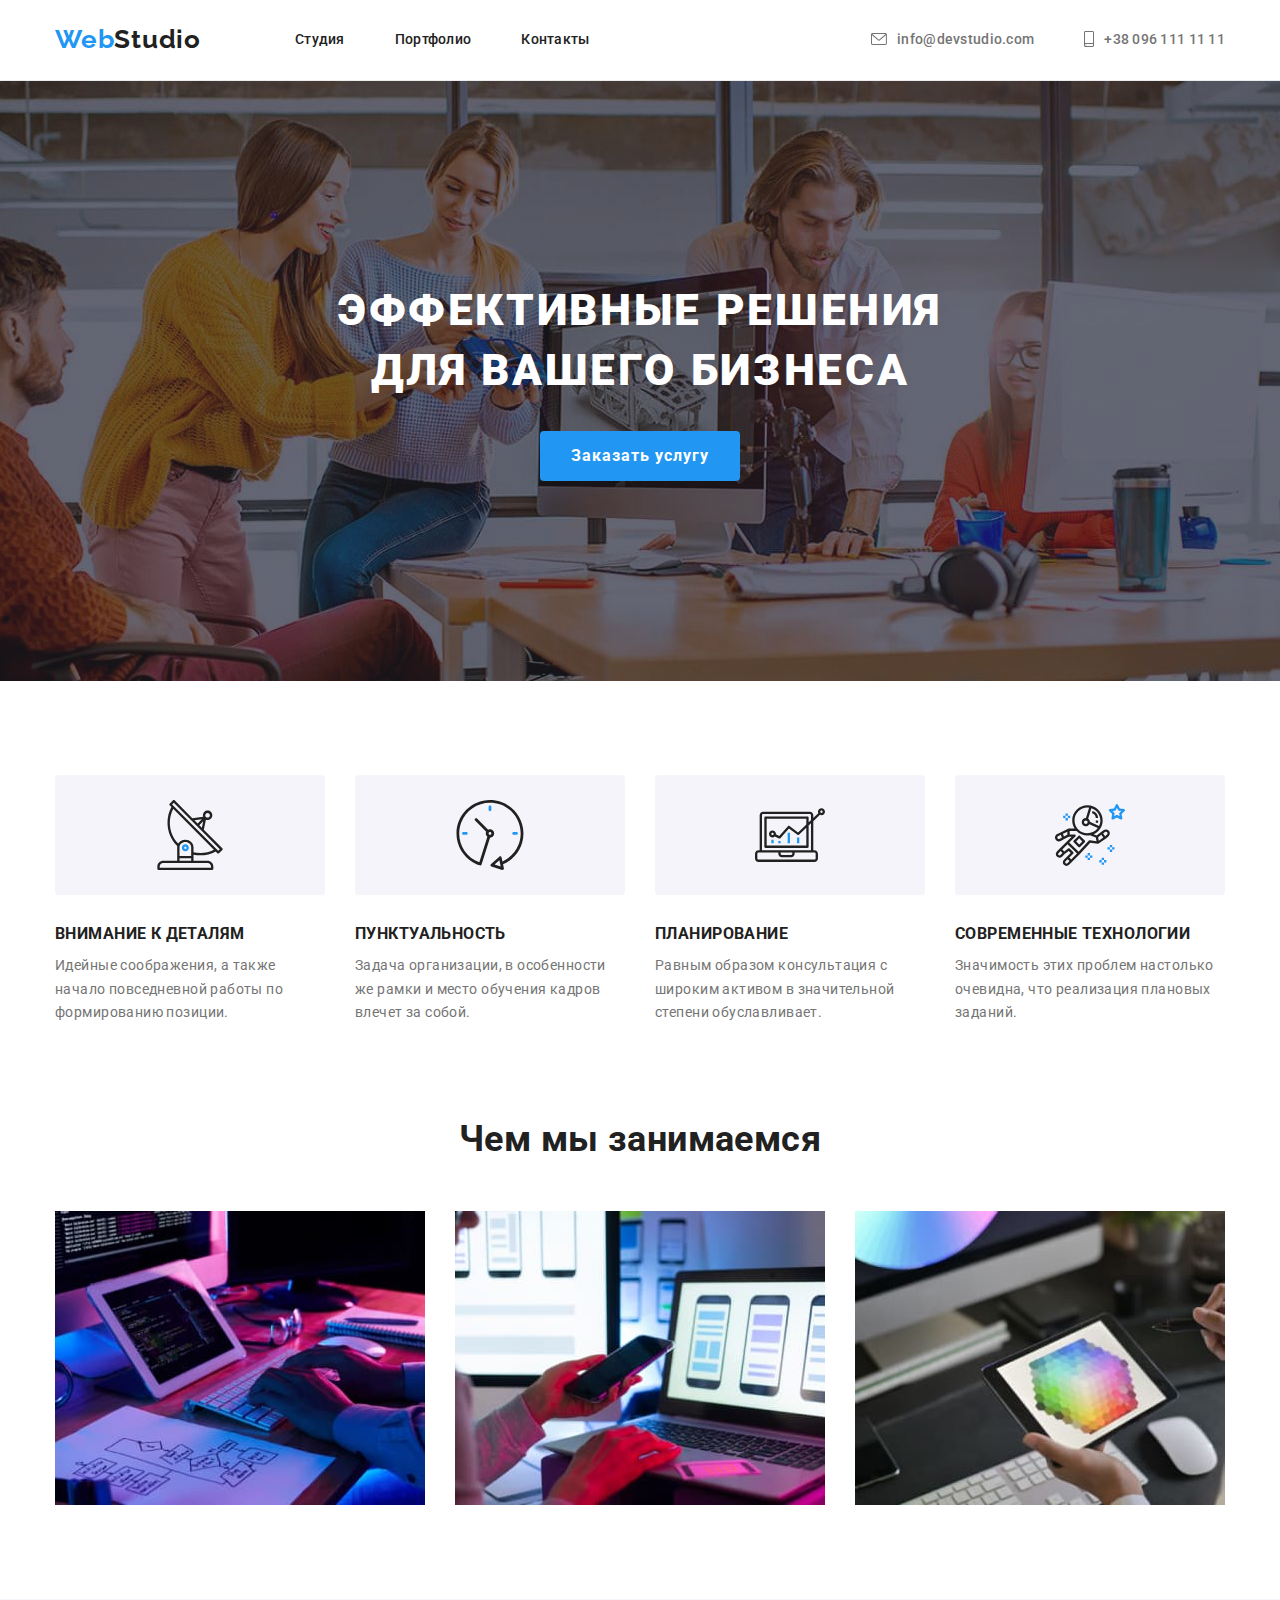
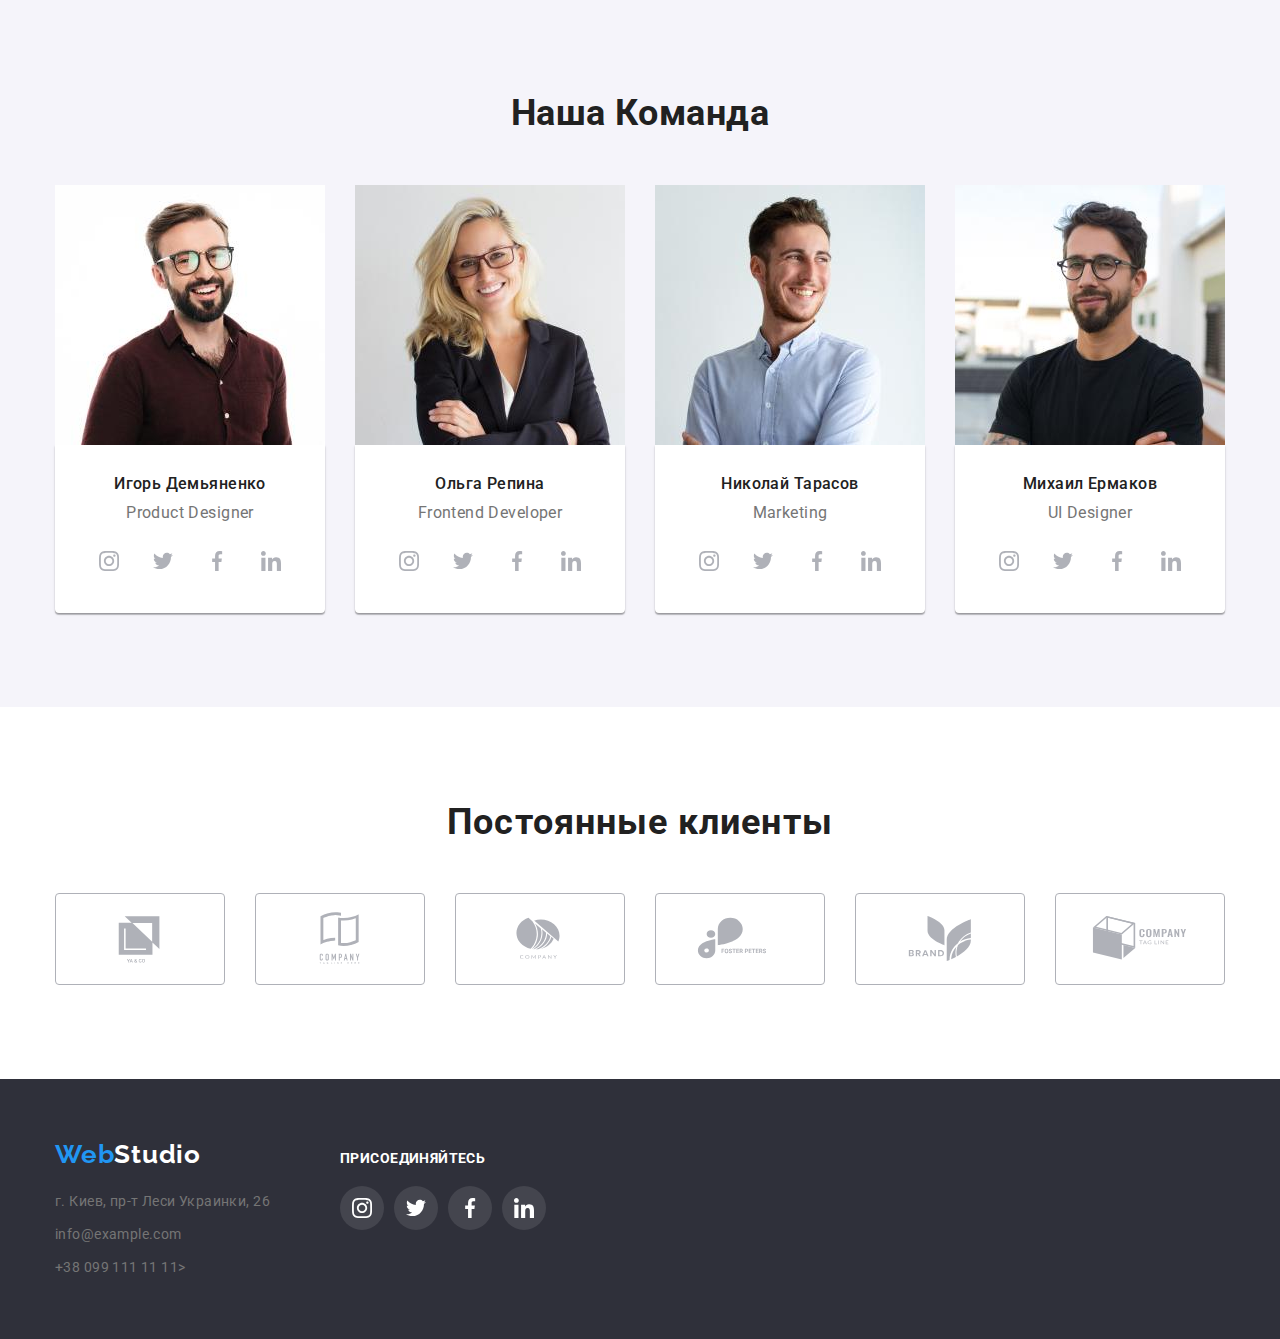
==== commit 4a23d3b4: "upd" ====
--- a/index.html
+++ b/index.html
@@ -37,7 +37,7 @@
         <ul class="header-contacts-list list">
           <li class="header-contacts-item">
             <a class="header-mailto link" href="mailto:info@devstudio.com">
-              <svg class="header-contacts-icon" width="16" height="10">
+              <svg class="header-contacts-icon" width="16" height="12">
                 <use href="./images/icons.svg#icon-envelope"></use>
               </svg>
               info@devstudio.com</a
@@ -45,8 +45,8 @@
           </li>
           <li class="header-contacts-item">
             <a class="header-tel link" href="tel:+380961111111">
-              <svg class="header-contacts-icon" width="16" height="10">
-                <use href="./images/icons.svg#icon-Vector"></use>
+              <svg class="header-contacts-icon" width="10" height="16">
+                <use href="./images/icons.svg#icon-icon-smartphone"></use>
               </svg>
               +38 096 111 11 11</a
             >
--- a/css/styles.css
+++ b/css/styles.css
@@ -208,6 +208,9 @@
   background-position: center;
   background-repeat: no-repeat;
   background-size: auto auto;
+  height: 600px;
+  margin: 0 auto;
+  max-width: 1600px;
 }
 
 .hero-container {
